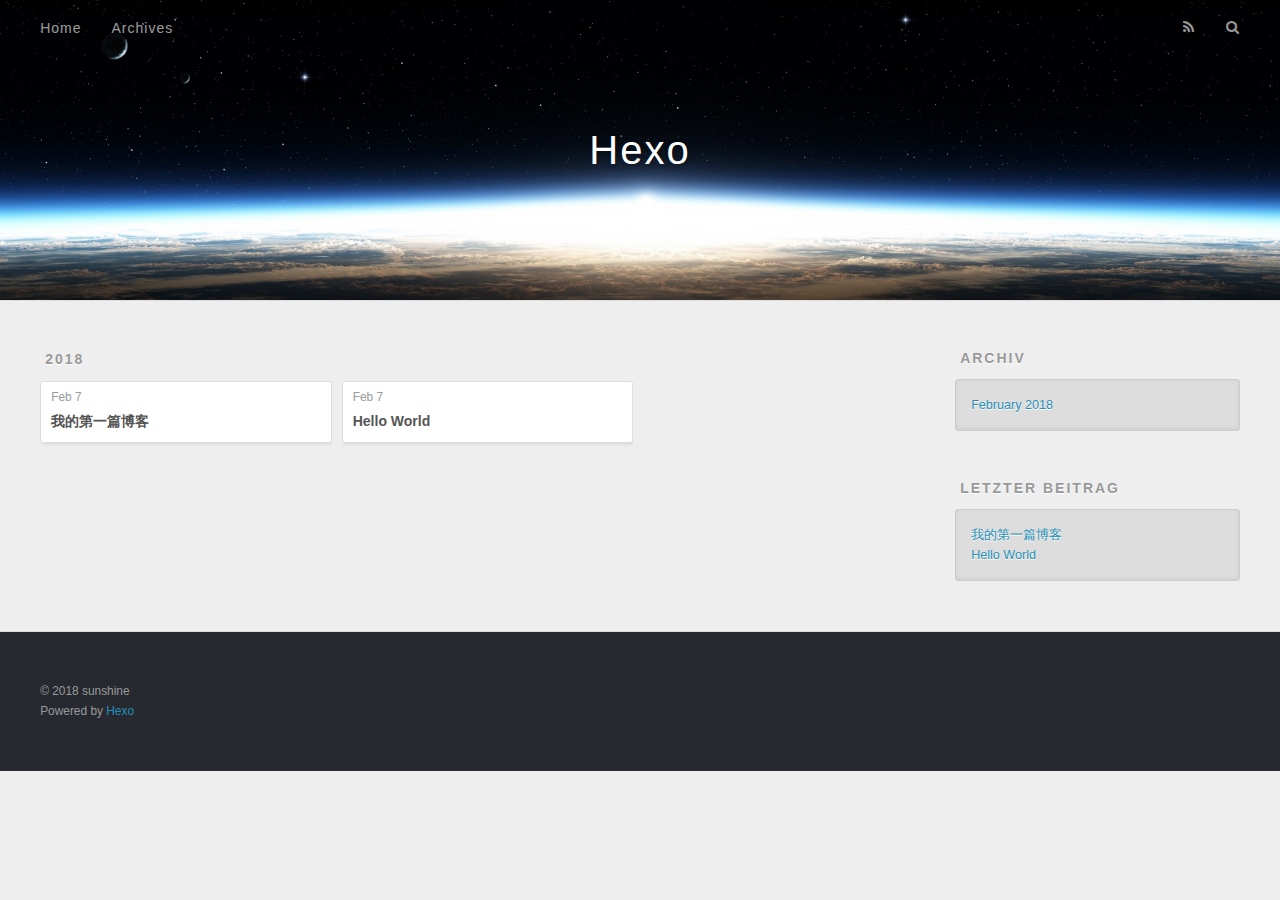
==== archives/index.html @ eb93cf0e "Site updated: 2018-02-07 14:32:53" ====
<!DOCTYPE html>
<html>
<head>
  <meta charset="utf-8">
  

  
  <title>Archiv | Hexo</title>
  <meta name="viewport" content="width=device-width, initial-scale=1, maximum-scale=1">
  <meta property="og:type" content="website">
<meta property="og:title" content="Hexo">
<meta property="og:url" content="http://yoursite.com/archives/index.html">
<meta property="og:site_name" content="Hexo">
<meta name="twitter:card" content="summary">
<meta name="twitter:title" content="Hexo">
  
    <link rel="alternate" href="/atom.xml" title="Hexo" type="application/atom+xml">
  
  
    <link rel="icon" href="/favicon.png">
  
  
    <link href="//fonts.googleapis.com/css?family=Source+Code+Pro" rel="stylesheet" type="text/css">
  
  <link rel="stylesheet" href="/css/style.css">
</head>

<body>
  <div id="container">
    <div id="wrap">
      <header id="header">
  <div id="banner"></div>
  <div id="header-outer" class="outer">
    <div id="header-title" class="inner">
      <h1 id="logo-wrap">
        <a href="/" id="logo">Hexo</a>
      </h1>
      
    </div>
    <div id="header-inner" class="inner">
      <nav id="main-nav">
        <a id="main-nav-toggle" class="nav-icon"></a>
        
          <a class="main-nav-link" href="/">Home</a>
        
          <a class="main-nav-link" href="/archives">Archives</a>
        
      </nav>
      <nav id="sub-nav">
        
          <a id="nav-rss-link" class="nav-icon" href="/atom.xml" title="RSS Feed"></a>
        
        <a id="nav-search-btn" class="nav-icon" title="Suche"></a>
      </nav>
      <div id="search-form-wrap">
        <form action="//google.com/search" method="get" accept-charset="UTF-8" class="search-form"><input type="search" name="q" class="search-form-input" placeholder="Search"><button type="submit" class="search-form-submit">&#xF002;</button><input type="hidden" name="sitesearch" value="http://yoursite.com"></form>
      </div>
    </div>
  </div>
</header>
      <div class="outer">
        <section id="main">
  
  
    
    
      
      
      <section class="archives-wrap">
        <div class="archive-year-wrap">
          <a href="/archives/2018" class="archive-year">2018</a>
        </div>
        <div class="archives">
    
    <article class="archive-article archive-type-post">
  <div class="archive-article-inner">
    <header class="archive-article-header">
      <a href="/2018/02/07/我的第一篇博客/" class="archive-article-date">
  <time datetime="2018-02-07T06:17:11.000Z" itemprop="datePublished">Feb 7</time>
</a>
      
  
    <h1 itemprop="name">
      <a class="archive-article-title" href="/2018/02/07/我的第一篇博客/">我的第一篇博客</a>
    </h1>
  

    </header>
  </div>
</article>
  
    
    
    <article class="archive-article archive-type-post">
  <div class="archive-article-inner">
    <header class="archive-article-header">
      <a href="/2018/02/07/hello-world/" class="archive-article-date">
  <time datetime="2018-02-07T06:11:46.000Z" itemprop="datePublished">Feb 7</time>
</a>
      
  
    <h1 itemprop="name">
      <a class="archive-article-title" href="/2018/02/07/hello-world/">Hello World</a>
    </h1>
  

    </header>
  </div>
</article>
  
  
    </div></section>
  


</section>
        
          <aside id="sidebar">
  
    

  
    

  
    
  
    
  <div class="widget-wrap">
    <h3 class="widget-title">Archiv</h3>
    <div class="widget">
      <ul class="archive-list"><li class="archive-list-item"><a class="archive-list-link" href="/archives/2018/02/">February 2018</a></li></ul>
    </div>
  </div>


  
    
  <div class="widget-wrap">
    <h3 class="widget-title">letzter Beitrag</h3>
    <div class="widget">
      <ul>
        
          <li>
            <a href="/2018/02/07/我的第一篇博客/">我的第一篇博客</a>
          </li>
        
          <li>
            <a href="/2018/02/07/hello-world/">Hello World</a>
          </li>
        
      </ul>
    </div>
  </div>

  
</aside>
        
      </div>
      <footer id="footer">
  
  <div class="outer">
    <div id="footer-info" class="inner">
      &copy; 2018 sunshine<br>
      Powered by <a href="http://hexo.io/" target="_blank">Hexo</a>
    </div>
  </div>
</footer>
    </div>
    <nav id="mobile-nav">
  
    <a href="/" class="mobile-nav-link">Home</a>
  
    <a href="/archives" class="mobile-nav-link">Archives</a>
  
</nav>
    

<script src="//ajax.googleapis.com/ajax/libs/jquery/2.0.3/jquery.min.js"></script>


  <link rel="stylesheet" href="/fancybox/jquery.fancybox.css">
  <script src="/fancybox/jquery.fancybox.pack.js"></script>


<script src="/js/script.js"></script>



  </div>
</body>
</html>
---- css/style.css ----
body {
  width: 100%;
}
body:before,
body:after {
  content: "";
  display: table;
}
body:after {
  clear: both;
}
html,
body,
div,
span,
applet,
object,
iframe,
h1,
h2,
h3,
h4,
h5,
h6,
p,
blockquote,
pre,
a,
abbr,
acronym,
address,
big,
cite,
code,
del,
dfn,
em,
img,
ins,
kbd,
q,
s,
samp,
small,
strike,
strong,
sub,
sup,
tt,
var,
dl,
dt,
dd,
ol,
ul,
li,
fieldset,
form,
label,
legend,
table,
caption,
tbody,
tfoot,
thead,
tr,
th,
td {
  margin: 0;
  padding: 0;
  border: 0;
  outline: 0;
  font-weight: inherit;
  font-style: inherit;
  font-family: inherit;
  font-size: 100%;
  vertical-align: baseline;
}
body {
  line-height: 1;
  color: #000;
  background: #fff;
}
ol,
ul {
  list-style: none;
}
table {
  border-collapse: separate;
  border-spacing: 0;
  vertical-align: middle;
}
caption,
th,
td {
  text-align: left;
  font-weight: normal;
  vertical-align: middle;
}
a img {
  border: none;
}
input,
button {
  margin: 0;
  padding: 0;
}
input::-moz-focus-inner,
button::-moz-focus-inner {
  border: 0;
  padding: 0;
}
@font-face {
  font-family: FontAwesome;
  font-style: normal;
  font-weight: normal;
  src: url("fonts/fontawesome-webfont.eot?v=#4.0.3");
  src: url("fonts/fontawesome-webfont.eot?#iefix&v=#4.0.3") format("embedded-opentype"), url("fonts/fontawesome-webfont.woff?v=#4.0.3") format("woff"), url("fonts/fontawesome-webfont.ttf?v=#4.0.3") format("truetype"), url("fonts/fontawesome-webfont.svg#fontawesomeregular?v=#4.0.3") format("svg");
}
html,
body,
#container {
  height: 100%;
}
body {
  background: #eee;
  font: 14px -apple-system, BlinkMacSystemFont, "Segoe UI", "Roboto", "Oxygen", "Ubuntu", "Cantarell", "Fira Sans", "Droid Sans", "Helvetica Neue", sans-serif;
  -webkit-text-size-adjust: 100%;
}
.outer {
  max-width: 1220px;
  margin: 0 auto;
  padding: 0 20px;
}
.outer:before,
.outer:after {
  content: "";
  display: table;
}
.outer:after {
  clear: both;
}
.inner {
  display: inline;
  float: left;
  width: 98.33333333333333%;
  margin: 0 0.833333333333333%;
}
.left,
.alignleft {
  float: left;
}
.right,
.alignright {
  float: right;
}
.clear {
  clear: both;
}
#container {
  position: relative;
}
.mobile-nav-on {
  overflow: hidden;
}
#wrap {
  height: 100%;
  width: 100%;
  position: absolute;
  top: 0;
  left: 0;
  -webkit-transition: 0.2s ease-out;
  -moz-transition: 0.2s ease-out;
  -ms-transition: 0.2s ease-out;
  transition: 0.2s ease-out;
  z-index: 1;
  background: #eee;
}
.mobile-nav-on #wrap {
  left: 280px;
}
@media screen and (min-width: 768px) {
  #main {
    display: inline;
    float: left;
    width: 73.33333333333333%;
    margin: 0 0.833333333333333%;
  }
}
.article-date,
.article-category-link,
.archive-year,
.widget-title {
  text-decoration: none;
  text-transform: uppercase;
  letter-spacing: 2px;
  color: #999;
  margin-bottom: 1em;
  margin-left: 5px;
  line-height: 1em;
  text-shadow: 0 1px #fff;
  font-weight: bold;
}
.article-inner,
.archive-article-inner {
  background: #fff;
  -webkit-box-shadow: 1px 2px 3px #ddd;
  box-shadow: 1px 2px 3px #ddd;
  border: 1px solid #ddd;
  border-radius: 3px;
}
.article-entry h1,
.widget h1 {
  font-size: 2em;
}
.article-entry h2,
.widget h2 {
  font-size: 1.5em;
}
.article-entry h3,
.widget h3 {
  font-size: 1.3em;
}
.article-entry h4,
.widget h4 {
  font-size: 1.2em;
}
.article-entry h5,
.widget h5 {
  font-size: 1em;
}
.article-entry h6,
.widget h6 {
  font-size: 1em;
  color: #999;
}
.article-entry hr,
.widget hr {
  border: 1px dashed #ddd;
}
.article-entry strong,
.widget strong {
  font-weight: bold;
}
.article-entry em,
.widget em,
.article-entry cite,
.widget cite {
  font-style: italic;
}
.article-entry sup,
.widget sup,
.article-entry sub,
.widget sub {
  font-size: 0.75em;
  line-height: 0;
  position: relative;
  vertical-align: baseline;
}
.article-entry sup,
.widget sup {
  top: -0.5em;
}
.article-entry sub,
.widget sub {
  bottom: -0.2em;
}
.article-entry small,
.widget small {
  font-size: 0.85em;
}
.article-entry acronym,
.widget acronym,
.article-entry abbr,
.widget abbr {
  border-bottom: 1px dotted;
}
.article-entry ul,
.widget ul,
.article-entry ol,
.widget ol,
.article-entry dl,
.widget dl {
  margin: 0 20px;
  line-height: 1.6em;
}
.article-entry ul ul,
.widget ul ul,
.article-entry ol ul,
.widget ol ul,
.article-entry ul ol,
.widget ul ol,
.article-entry ol ol,
.widget ol ol {
  margin-top: 0;
  margin-bottom: 0;
}
.article-entry ul,
.widget ul {
  list-style: disc;
}
.article-entry ol,
.widget ol {
  list-style: decimal;
}
.article-entry dt,
.widget dt {
  font-weight: bold;
}
#header {
  height: 300px;
  position: relative;
  border-bottom: 1px solid #ddd;
}
#header:before,
#header:after {
  content: "";
  position: absolute;
  left: 0;
  right: 0;
  height: 40px;
}
#header:before {
  top: 0;
  background: -webkit-linear-gradient(rgba(0,0,0,0.2), transparent);
  background: -moz-linear-gradient(rgba(0,0,0,0.2), transparent);
  background: -ms-linear-gradient(rgba(0,0,0,0.2), transparent);
  background: linear-gradient(rgba(0,0,0,0.2), transparent);
}
#header:after {
  bottom: 0;
  background: -webkit-linear-gradient(transparent, rgba(0,0,0,0.2));
  background: -moz-linear-gradient(transparent, rgba(0,0,0,0.2));
  background: -ms-linear-gradient(transparent, rgba(0,0,0,0.2));
  background: linear-gradient(transparent, rgba(0,0,0,0.2));
}
#header-outer {
  height: 100%;
  position: relative;
}
#header-inner {
  position: relative;
  overflow: hidden;
}
#banner {
  position: absolute;
  top: 0;
  left: 0;
  width: 100%;
  height: 100%;
  background: url("images/banner.jpg") center #000;
  -webkit-background-size: cover;
  -moz-background-size: cover;
  background-size: cover;
  z-index: -1;
}
#header-title {
  text-align: center;
  height: 40px;
  position: absolute;
  top: 50%;
  left: 0;
  margin-top: -20px;
}
#logo,
#subtitle {
  text-decoration: none;
  color: #fff;
  font-weight: 300;
  text-shadow: 0 1px 4px rgba(0,0,0,0.3);
}
#logo {
  font-size: 40px;
  line-height: 40px;
  letter-spacing: 2px;
}
#subtitle {
  font-size: 16px;
  line-height: 16px;
  letter-spacing: 1px;
}
#subtitle-wrap {
  margin-top: 16px;
}
#main-nav {
  float: left;
  margin-left: -15px;
}
.nav-icon,
.main-nav-link {
  float: left;
  color: #fff;
  opacity: 0.6;
  text-decoration: none;
  text-shadow: 0 1px rgba(0,0,0,0.2);
  -webkit-transition: opacity 0.2s;
  -moz-transition: opacity 0.2s;
  -ms-transition: opacity 0.2s;
  transition: opacity 0.2s;
  display: block;
  padding: 20px 15px;
}
.nav-icon:hover,
.main-nav-link:hover {
  opacity: 1;
}
.nav-icon {
  font-family: FontAwesome;
  text-align: center;
  font-size: 14px;
  width: 14px;
  height: 14px;
  padding: 20px 15px;
  position: relative;
  cursor: pointer;
}
.main-nav-link {
  font-weight: 300;
  letter-spacing: 1px;
}
@media screen and (max-width: 479px) {
  .main-nav-link {
    display: none;
  }
}
#main-nav-toggle {
  display: none;
}
#main-nav-toggle:before {
  content: "\f0c9";
}
@media screen and (max-width: 479px) {
  #main-nav-toggle {
    display: block;
  }
}
#sub-nav {
  float: right;
  margin-right: -15px;
}
#nav-rss-link:before {
  content: "\f09e";
}
#nav-search-btn:before {
  content: "\f002";
}
#search-form-wrap {
  position: absolute;
  top: 15px;
  width: 150px;
  height: 30px;
  right: -150px;
  opacity: 0;
  -webkit-transition: 0.2s ease-out;
  -moz-transition: 0.2s ease-out;
  -ms-transition: 0.2s ease-out;
  transition: 0.2s ease-out;
}
#search-form-wrap.on {
  opacity: 1;
  right: 0;
}
@media screen and (max-width: 479px) {
  #search-form-wrap {
    width: 100%;
    right: -100%;
  }
}
.search-form {
  position: absolute;
  top: 0;
  left: 0;
  right: 0;
  background: #fff;
  padding: 5px 15px;
  border-radius: 15px;
  -webkit-box-shadow: 0 0 10px rgba(0,0,0,0.3);
  box-shadow: 0 0 10px rgba(0,0,0,0.3);
}
.search-form-input {
  border: none;
  background: none;
  color: #555;
  width: 100%;
  font: 13px -apple-system, BlinkMacSystemFont, "Segoe UI", "Roboto", "Oxygen", "Ubuntu", "Cantarell", "Fira Sans", "Droid Sans", "Helvetica Neue", sans-serif;
  outline: none;
}
.search-form-input::-webkit-search-results-decoration,
.search-form-input::-webkit-search-cancel-button {
  -webkit-appearance: none;
}
.search-form-submit {
  position: absolute;
  top: 50%;
  right: 10px;
  margin-top: -7px;
  font: 13px FontAwesome;
  border: none;
  background: none;
  color: #bbb;
  cursor: pointer;
}
.search-form-submit:hover,
.search-form-submit:focus {
  color: #777;
}
.article {
  margin: 50px 0;
}
.article-inner {
  overflow: hidden;
}
.article-meta:before,
.article-meta:after {
  content: "";
  display: table;
}
.article-meta:after {
  clear: both;
}
.article-date {
  float: left;
}
.article-category {
  float: left;
  line-height: 1em;
  color: #ccc;
  text-shadow: 0 1px #fff;
  margin-left: 8px;
}
.article-category:before {
  content: "\2022";
}
.article-category-link {
  margin: 0 12px 1em;
}
.article-header {
  padding: 20px 20px 0;
}
.article-title {
  text-decoration: none;
  font-size: 2em;
  font-weight: bold;
  color: #555;
  line-height: 1.1em;
  -webkit-transition: color 0.2s;
  -moz-transition: color 0.2s;
  -ms-transition: color 0.2s;
  transition: color 0.2s;
}
a.article-title:hover {
  color: #258fb8;
}
.article-entry {
  color: #555;
  padding: 0 20px;
}
.article-entry:before,
.article-entry:after {
  content: "";
  display: table;
}
.article-entry:after {
  clear: both;
}
.article-entry p,
.article-entry table {
  line-height: 1.6em;
  margin: 1.6em 0;
}
.article-entry h1,
.article-entry h2,
.article-entry h3,
.article-entry h4,
.article-entry h5,
.article-entry h6 {
  font-weight: bold;
}
.article-entry h1,
.article-entry h2,
.article-entry h3,
.article-entry h4,
.article-entry h5,
.article-entry h6 {
  line-height: 1.1em;
  margin: 1.1em 0;
}
.article-entry a {
  color: #258fb8;
  text-decoration: none;
}
.article-entry a:hover {
  text-decoration: underline;
}
.article-entry ul,
.article-entry ol,
.article-entry dl {
  margin-top: 1.6em;
  margin-bottom: 1.6em;
}
.article-entry img,
.article-entry video {
  max-width: 100%;
  height: auto;
  display: block;
  margin: auto;
}
.article-entry iframe {
  border: none;
}
.article-entry table {
  width: 100%;
  border-collapse: collapse;
  border-spacing: 0;
}
.article-entry th {
  font-weight: bold;
  border-bottom: 3px solid #ddd;
  padding-bottom: 0.5em;
}
.article-entry td {
  border-bottom: 1px solid #ddd;
  padding: 10px 0;
}
.article-entry blockquote {
  font-family: Georgia, "Times New Roman", serif;
  font-size: 1.4em;
  margin: 1.6em 20px;
  text-align: center;
}
.article-entry blockquote footer {
  font-size: 14px;
  margin: 1.6em 0;
  font-family: -apple-system, BlinkMacSystemFont, "Segoe UI", "Roboto", "Oxygen", "Ubuntu", "Cantarell", "Fira Sans", "Droid Sans", "Helvetica Neue", sans-serif;
}
.article-entry blockquote footer cite:before {
  content: "—";
  padding: 0 0.5em;
}
.article-entry .pullquote {
  text-align: left;
  width: 45%;
  margin: 0;
}
.article-entry .pullquote.left {
  margin-left: 0.5em;
  margin-right: 1em;
}
.article-entry .pullquote.right {
  margin-right: 0.5em;
  margin-left: 1em;
}
.article-entry .caption {
  color: #999;
  display: block;
  font-size: 0.9em;
  margin-top: 0.5em;
  position: relative;
  text-align: center;
}
.article-entry .video-container {
  position: relative;
  padding-top: 56.25%;
  height: 0;
  overflow: hidden;
}
.article-entry .video-container iframe,
.article-entry .video-container object,
.article-entry .video-container embed {
  position: absolute;
  top: 0;
  left: 0;
  width: 100%;
  height: 100%;
  margin-top: 0;
}
.article-more-link a {
  display: inline-block;
  line-height: 1em;
  padding: 6px 15px;
  border-radius: 15px;
  background: #eee;
  color: #999;
  text-shadow: 0 1px #fff;
  text-decoration: none;
}
.article-more-link a:hover {
  background: #258fb8;
  color: #fff;
  text-decoration: none;
  text-shadow: 0 1px #1e7293;
}
.article-footer {
  font-size: 0.85em;
  line-height: 1.6em;
  border-top: 1px solid #ddd;
  padding-top: 1.6em;
  margin: 0 20px 20px;
}
.article-footer:before,
.article-footer:after {
  content: "";
  display: table;
}
.article-footer:after {
  clear: both;
}
.article-footer a {
  color: #999;
  text-decoration: none;
}
.article-footer a:hover {
  color: #555;
}
.article-tag-list-item {
  float: left;
  margin-right: 10px;
}
.article-tag-list-link:before {
  content: "#";
}
.article-comment-link {
  float: right;
}
.article-comment-link:before {
  content: "\f075";
  font-family: FontAwesome;
  padding-right: 8px;
}
.article-share-link {
  cursor: pointer;
  float: right;
  margin-left: 20px;
}
.article-share-link:before {
  content: "\f064";
  font-family: FontAwesome;
  padding-right: 6px;
}
#article-nav {
  position: relative;
}
#article-nav:before,
#article-nav:after {
  content: "";
  display: table;
}
#article-nav:after {
  clear: both;
}
@media screen and (min-width: 768px) {
  #article-nav {
    margin: 50px 0;
  }
  #article-nav:before {
    width: 8px;
    height: 8px;
    position: absolute;
    top: 50%;
    left: 50%;
    margin-top: -4px;
    margin-left: -4px;
    content: "";
    border-radius: 50%;
    background: #ddd;
    -webkit-box-shadow: 0 1px 2px #fff;
    box-shadow: 0 1px 2px #fff;
  }
}
.article-nav-link-wrap {
  text-decoration: none;
  text-shadow: 0 1px #fff;
  color: #999;
  -webkit-box-sizing: border-box;
  -moz-box-sizing: border-box;
  box-sizing: border-box;
  margin-top: 50px;
  text-align: center;
  display: block;
}
.article-nav-link-wrap:hover {
  color: #555;
}
@media screen and (min-width: 768px) {
  .article-nav-link-wrap {
    width: 50%;
    margin-top: 0;
  }
}
@media screen and (min-width: 768px) {
  #article-nav-newer {
    float: left;
    text-align: right;
    padding-right: 20px;
  }
}
@media screen and (min-width: 768px) {
  #article-nav-older {
    float: right;
    text-align: left;
    padding-left: 20px;
  }
}
.article-nav-caption {
  text-transform: uppercase;
  letter-spacing: 2px;
  color: #ddd;
  line-height: 1em;
  font-weight: bold;
}
#article-nav-newer .article-nav-caption {
  margin-right: -2px;
}
.article-nav-title {
  font-size: 0.85em;
  line-height: 1.6em;
  margin-top: 0.5em;
}
.article-share-box {
  position: absolute;
  display: none;
  background: #fff;
  -webkit-box-shadow: 1px 2px 10px rgba(0,0,0,0.2);
  box-shadow: 1px 2px 10px rgba(0,0,0,0.2);
  border-radius: 3px;
  margin-left: -145px;
  overflow: hidden;
  z-index: 1;
}
.article-share-box.on {
  display: block;
}
.article-share-input {
  width: 100%;
  background: none;
  -webkit-box-sizing: border-box;
  -moz-box-sizing: border-box;
  box-sizing: border-box;
  font: 14px -apple-system, BlinkMacSystemFont, "Segoe UI", "Roboto", "Oxygen", "Ubuntu", "Cantarell", "Fira Sans", "Droid Sans", "Helvetica Neue", sans-serif;
  padding: 0 15px;
  color: #555;
  outline: none;
  border: 1px solid #ddd;
  border-radius: 3px 3px 0 0;
  height: 36px;
  line-height: 36px;
}
.article-share-links {
  background: #eee;
}
.article-share-links:before,
.article-share-links:after {
  content: "";
  display: table;
}
.article-share-links:after {
  clear: both;
}
.article-share-twitter,
.article-share-facebook,
.article-share-pinterest,
.article-share-google {
  width: 50px;
  height: 36px;
  display: block;
  float: left;
  position: relative;
  color: #999;
  text-shadow: 0 1px #fff;
}
.article-share-twitter:before,
.article-share-facebook:before,
.article-share-pinterest:before,
.article-share-google:before {
  font-size: 20px;
  font-family: FontAwesome;
  width: 20px;
  height: 20px;
  position: absolute;
  top: 50%;
  left: 50%;
  margin-top: -10px;
  margin-left: -10px;
  text-align: center;
}
.article-share-twitter:hover,
.article-share-facebook:hover,
.article-share-pinterest:hover,
.article-share-google:hover {
  color: #fff;
}
.article-share-twitter:before {
  content: "\f099";
}
.article-share-twitter:hover {
  background: #00aced;
  text-shadow: 0 1px #008abe;
}
.article-share-facebook:before {
  content: "\f09a";
}
.article-share-facebook:hover {
  background: #3b5998;
  text-shadow: 0 1px #2f477a;
}
.article-share-pinterest:before {
  content: "\f0d2";
}
.article-share-pinterest:hover {
  background: #cb2027;
  text-shadow: 0 1px #a21a1f;
}
.article-share-google:before {
  content: "\f0d5";
}
.article-share-google:hover {
  background: #dd4b39;
  text-shadow: 0 1px #be3221;
}
.article-gallery {
  background: #000;
  position: relative;
}
.article-gallery-photos {
  position: relative;
  overflow: hidden;
}
.article-gallery-img {
  display: none;
  max-width: 100%;
}
.article-gallery-img:first-child {
  display: block;
}
.article-gallery-img.loaded {
  position: absolute;
  display: block;
}
.article-gallery-img img {
  display: block;
  max-width: 100%;
  margin: 0 auto;
}
#comments {
  background: #fff;
  -webkit-box-shadow: 1px 2px 3px #ddd;
  box-shadow: 1px 2px 3px #ddd;
  padding: 20px;
  border: 1px solid #ddd;
  border-radius: 3px;
  margin: 50px 0;
}
#comments a {
  color: #258fb8;
}
.archives-wrap {
  margin: 50px 0;
}
.archives:before,
.archives:after {
  content: "";
  display: table;
}
.archives:after {
  clear: both;
}
.archive-year-wrap {
  margin-bottom: 1em;
}
.archives {
  -webkit-column-gap: 10px;
  -moz-column-gap: 10px;
  column-gap: 10px;
}
@media screen and (min-width: 480px) and (max-width: 767px) {
  .archives {
    -webkit-column-count: 2;
    -moz-column-count: 2;
    column-count: 2;
  }
}
@media screen and (min-width: 768px) {
  .archives {
    -webkit-column-count: 3;
    -moz-column-count: 3;
    column-count: 3;
  }
}
.archive-article {
  -webkit-column-break-inside: avoid;
  page-break-inside: avoid;
  overflow: hidden;
  break-inside: avoid-column;
}
.archive-article-inner {
  padding: 10px;
  margin-bottom: 15px;
}
.archive-article-title {
  text-decoration: none;
  font-weight: bold;
  color: #555;
  -webkit-transition: color 0.2s;
  -moz-transition: color 0.2s;
  -ms-transition: color 0.2s;
  transition: color 0.2s;
  line-height: 1.6em;
}
.archive-article-title:hover {
  color: #258fb8;
}
.archive-article-footer {
  margin-top: 1em;
}
.archive-article-date {
  color: #999;
  text-decoration: none;
  font-size: 0.85em;
  line-height: 1em;
  margin-bottom: 0.5em;
  display: block;
}
#page-nav {
  margin: 50px auto;
  background: #fff;
  -webkit-box-shadow: 1px 2px 3px #ddd;
  box-shadow: 1px 2px 3px #ddd;
  border: 1px solid #ddd;
  border-radius: 3px;
  text-align: center;
  color: #999;
  overflow: hidden;
}
#page-nav:before,
#page-nav:after {
  content: "";
  display: table;
}
#page-nav:after {
  clear: both;
}
#page-nav a,
#page-nav span {
  padding: 10px 20px;
  line-height: 1;
  height: 2ex;
}
#page-nav a {
  color: #999;
  text-decoration: none;
}
#page-nav a:hover {
  background: #999;
  color: #fff;
}
#page-nav .prev {
  float: left;
}
#page-nav .next {
  float: right;
}
#page-nav .page-number {
  display: inline-block;
}
@media screen and (max-width: 479px) {
  #page-nav .page-number {
    display: none;
  }
}
#page-nav .current {
  color: #555;
  font-weight: bold;
}
#page-nav .space {
  color: #ddd;
}
#footer {
  background: #262a30;
  padding: 50px 0;
  border-top: 1px solid #ddd;
  color: #999;
}
#footer a {
  color: #258fb8;
  text-decoration: none;
}
#footer a:hover {
  text-decoration: underline;
}
#footer-info {
  line-height: 1.6em;
  font-size: 0.85em;
}
.article-entry pre,
.article-entry .highlight {
  background: #2d2d2d;
  margin: 0 -20px;
  padding: 15px 20px;
  border-style: solid;
  border-color: #ddd;
  border-width: 1px 0;
  overflow: auto;
  color: #ccc;
  line-height: 22.400000000000002px;
}
.article-entry .highlight .gutter pre,
.article-entry .gist .gist-file .gist-data .line-numbers {
  color: #666;
  font-size: 0.85em;
}
.article-entry pre,
.article-entry code {
  font-family: "Source Code Pro", Consolas, Monaco, Menlo, Consolas, monospace;
}
.article-entry code {
  background: #eee;
  text-shadow: 0 1px #fff;
  padding: 0 0.3em;
}
.article-entry pre code {
  background: none;
  text-shadow: none;
  padding: 0;
}
.article-entry .highlight pre {
  border: none;
  margin: 0;
  padding: 0;
}
.article-entry .highlight table {
  margin: 0;
  width: auto;
}
.article-entry .highlight td {
  border: none;
  padding: 0;
}
.article-entry .highlight figcaption {
  font-size: 0.85em;
  color: #999;
  line-height: 1em;
  margin-bottom: 1em;
}
.article-entry .highlight figcaption:before,
.article-entry .highlight figcaption:after {
  content: "";
  display: table;
}
.article-entry .highlight figcaption:after {
  clear: both;
}
.article-entry .highlight figcaption a {
  float: right;
}
.article-entry .highlight .gutter pre {
  text-align: right;
  padding-right: 20px;
}
.article-entry .highlight .line {
  height: 22.400000000000002px;
}
.article-entry .highlight .line.marked {
  background: #515151;
}
.article-entry .gist {
  margin: 0 -20px;
  border-style: solid;
  border-color: #ddd;
  border-width: 1px 0;
  background: #2d2d2d;
  padding: 15px 20px 15px 0;
}
.article-entry .gist .gist-file {
  border: none;
  font-family: "Source Code Pro", Consolas, Monaco, Menlo, Consolas, monospace;
  margin: 0;
}
.article-entry .gist .gist-file .gist-data {
  background: none;
  border: none;
}
.article-entry .gist .gist-file .gist-data .line-numbers {
  background: none;
  border: none;
  padding: 0 20px 0 0;
}
.article-entry .gist .gist-file .gist-data .line-data {
  padding: 0 !important;
}
.article-entry .gist .gist-file .highlight {
  margin: 0;
  padding: 0;
  border: none;
}
.article-entry .gist .gist-file .gist-meta {
  background: #2d2d2d;
  color: #999;
  font: 0.85em -apple-system, BlinkMacSystemFont, "Segoe UI", "Roboto", "Oxygen", "Ubuntu", "Cantarell", "Fira Sans", "Droid Sans", "Helvetica Neue", sans-serif;
  text-shadow: 0 0;
  padding: 0;
  margin-top: 1em;
  margin-left: 20px;
}
.article-entry .gist .gist-file .gist-meta a {
  color: #258fb8;
  font-weight: normal;
}
.article-entry .gist .gist-file .gist-meta a:hover {
  text-decoration: underline;
}
pre .comment,
pre .title {
  color: #999;
}
pre .variable,
pre .attribute,
pre .tag,
pre .regexp,
pre .ruby .constant,
pre .xml .tag .title,
pre .xml .pi,
pre .xml .doctype,
pre .html .doctype,
pre .css .id,
pre .css .class,
pre .css .pseudo {
  color: #f2777a;
}
pre .number,
pre .preprocessor,
pre .built_in,
pre .literal,
pre .params,
pre .constant {
  color: #f99157;
}
pre .class,
pre .ruby .class .title,
pre .css .rules .attribute {
  color: #9c9;
}
pre .string,
pre .value,
pre .inheritance,
pre .header,
pre .ruby .symbol,
pre .xml .cdata {
  color: #9c9;
}
pre .css .hexcolor {
  color: #6cc;
}
pre .function,
pre .python .decorator,
pre .python .title,
pre .ruby .function .title,
pre .ruby .title .keyword,
pre .perl .sub,
pre .javascript .title,
pre .coffeescript .title {
  color: #69c;
}
pre .keyword,
pre .javascript .function {
  color: #c9c;
}
@media screen and (max-width: 479px) {
  #mobile-nav {
    position: absolute;
    top: 0;
    left: 0;
    width: 280px;
    height: 100%;
    background: #191919;
    border-right: 1px solid #fff;
  }
}
@media screen and (max-width: 479px) {
  .mobile-nav-link {
    display: block;
    color: #999;
    text-decoration: none;
    padding: 15px 20px;
    font-weight: bold;
  }
  .mobile-nav-link:hover {
    color: #fff;
  }
}
@media screen and (min-width: 768px) {
  #sidebar {
    display: inline;
    float: left;
    width: 23.333333333333332%;
    margin: 0 0.833333333333333%;
  }
}
.widget-wrap {
  margin: 50px 0;
}
.widget {
  color: #777;
  text-shadow: 0 1px #fff;
  background: #ddd;
  -webkit-box-shadow: 0 -1px 4px #ccc inset;
  box-shadow: 0 -1px 4px #ccc inset;
  border: 1px solid #ccc;
  padding: 15px;
  border-radius: 3px;
}
.widget a {
  color: #258fb8;
  text-decoration: none;
}
.widget a:hover {
  text-decoration: underline;
}
.widget ul ul,
.widget ol ul,
.widget dl ul,
.widget ul ol,
.widget ol ol,
.widget dl ol,
.widget ul dl,
.widget ol dl,
.widget dl dl {
  margin-left: 15px;
  list-style: disc;
}
.widget {
  line-height: 1.6em;
  word-wrap: break-word;
  font-size: 0.9em;
}
.widget ul,
.widget ol {
  list-style: none;
  margin: 0;
}
.widget ul ul,
.widget ol ul,
.widget ul ol,
.widget ol ol {
  margin: 0 20px;
}
.widget ul ul,
.widget ol ul {
  list-style: disc;
}
.widget ul ol,
.widget ol ol {
  list-style: decimal;
}
.category-list-count,
.tag-list-count,
.archive-list-count {
  padding-left: 5px;
  color: #999;
  font-size: 0.85em;
}
.category-list-count:before,
.tag-list-count:before,
.archive-list-count:before {
  content: "(";
}
.category-list-count:after,
.tag-list-count:after,
.archive-list-count:after {
  content: ")";
}
.tagcloud a {
  margin-right: 5px;
  display: inline-block;
}
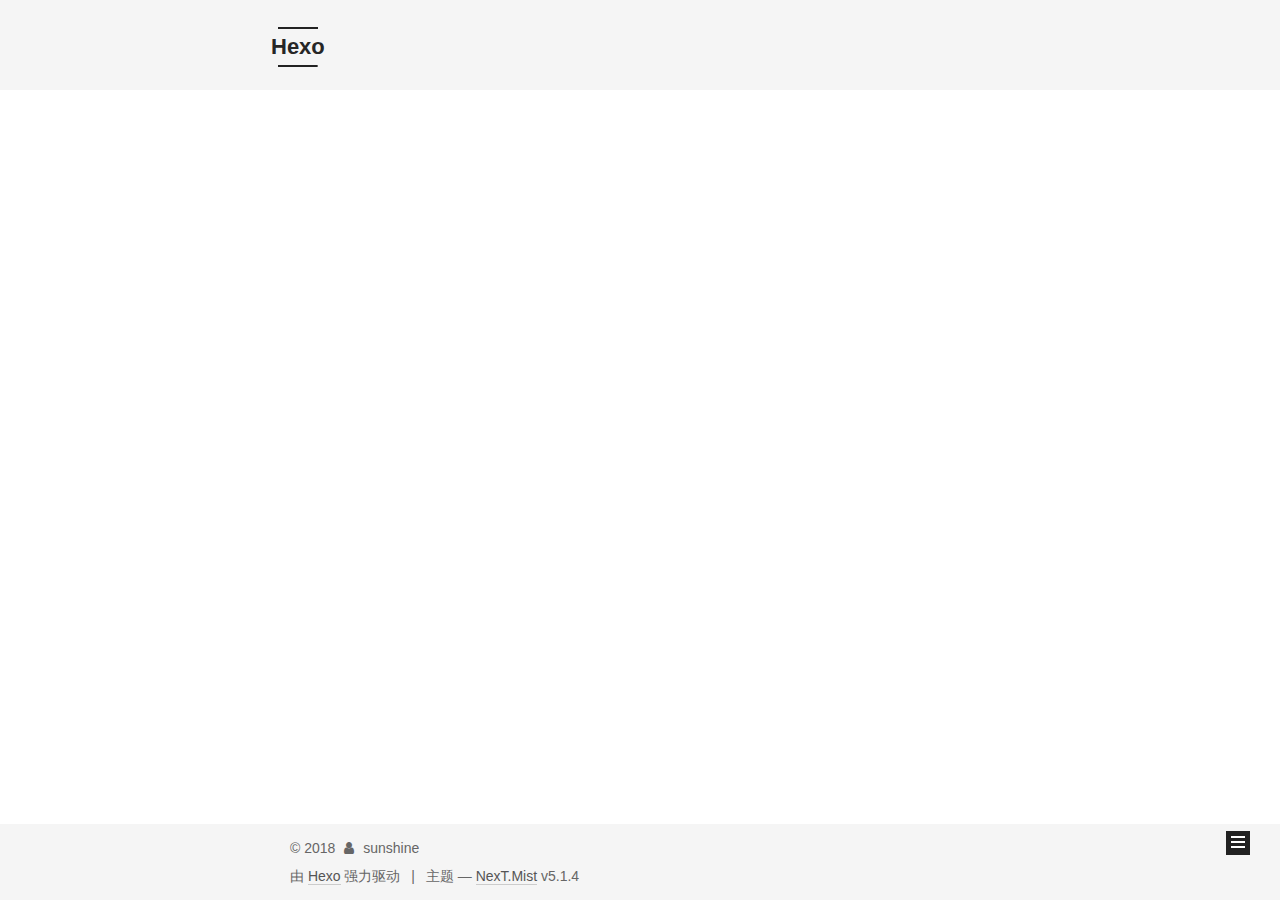
==== commit 03001b62: "Site updated: 2018-02-07 14:53:40" ====
--- a/archives/index.html
+++ b/archives/index.html
@@ -1,192 +1,551 @@
 <!DOCTYPE html>
-<html>
+
+
+
+  
+
+
+<html class="theme-next mist use-motion" lang="zh-Hans">
 <head>
-  <meta charset="utf-8">
-  
-
-  
-  <title>Archiv | Hexo</title>
-  <meta name="viewport" content="width=device-width, initial-scale=1, maximum-scale=1">
-  <meta property="og:type" content="website">
+  <meta charset="UTF-8"/>
+<meta http-equiv="X-UA-Compatible" content="IE=edge" />
+<meta name="viewport" content="width=device-width, initial-scale=1, maximum-scale=1"/>
+<meta name="theme-color" content="#222">
+
+
+
+
+
+
+
+
+
+<meta http-equiv="Cache-Control" content="no-transform" />
+<meta http-equiv="Cache-Control" content="no-siteapp" />
+
+
+
+
+
+
+
+
+
+
+
+
+
+
+
+
+  
+  
+  <link href="/lib/fancybox/source/jquery.fancybox.css?v=2.1.5" rel="stylesheet" type="text/css" />
+
+
+
+
+
+
+
+<link href="/lib/font-awesome/css/font-awesome.min.css?v=4.6.2" rel="stylesheet" type="text/css" />
+
+<link href="/css/main.css?v=5.1.4" rel="stylesheet" type="text/css" />
+
+
+  <link rel="apple-touch-icon" sizes="180x180" href="/images/apple-touch-icon-next.png?v=5.1.4">
+
+
+  <link rel="icon" type="image/png" sizes="32x32" href="/images/favicon-32x32-next.png?v=5.1.4">
+
+
+  <link rel="icon" type="image/png" sizes="16x16" href="/images/favicon-16x16-next.png?v=5.1.4">
+
+
+  <link rel="mask-icon" href="/images/logo.svg?v=5.1.4" color="#222">
+
+
+
+
+
+  <meta name="keywords" content="Hexo, NexT" />
+
+
+
+
+
+
+
+
+
+
+<meta property="og:type" content="website">
 <meta property="og:title" content="Hexo">
 <meta property="og:url" content="http://yoursite.com/archives/index.html">
 <meta property="og:site_name" content="Hexo">
+<meta property="og:locale" content="zh-Hans">
 <meta name="twitter:card" content="summary">
 <meta name="twitter:title" content="Hexo">
-  
-    <link rel="alternate" href="/atom.xml" title="Hexo" type="application/atom+xml">
-  
-  
-    <link rel="icon" href="/favicon.png">
-  
-  
-    <link href="//fonts.googleapis.com/css?family=Source+Code+Pro" rel="stylesheet" type="text/css">
-  
-  <link rel="stylesheet" href="/css/style.css">
+
+
+
+<script type="text/javascript" id="hexo.configurations">
+  var NexT = window.NexT || {};
+  var CONFIG = {
+    root: '/',
+    scheme: 'Mist',
+    version: '5.1.4',
+    sidebar: {"position":"left","display":"post","offset":12,"b2t":false,"scrollpercent":false,"onmobile":false},
+    fancybox: true,
+    tabs: true,
+    motion: {"enable":true,"async":false,"transition":{"post_block":"fadeIn","post_header":"slideDownIn","post_body":"slideDownIn","coll_header":"slideLeftIn","sidebar":"slideUpIn"}},
+    duoshuo: {
+      userId: '0',
+      author: '博主'
+    },
+    algolia: {
+      applicationID: '',
+      apiKey: '',
+      indexName: '',
+      hits: {"per_page":10},
+      labels: {"input_placeholder":"Search for Posts","hits_empty":"We didn't find any results for the search: ${query}","hits_stats":"${hits} results found in ${time} ms"}
+    }
+  };
+</script>
+
+
+
+  <link rel="canonical" href="http://yoursite.com/archives/"/>
+
+
+
+
+
+  <title>归档 | Hexo</title>
+  
+
+
+
+
+
+
+
+
 </head>
 
-<body>
-  <div id="container">
-    <div id="wrap">
-      <header id="header">
-  <div id="banner"></div>
-  <div id="header-outer" class="outer">
-    <div id="header-title" class="inner">
-      <h1 id="logo-wrap">
-        <a href="/" id="logo">Hexo</a>
-      </h1>
-      
+<body itemscope itemtype="http://schema.org/WebPage" lang="zh-Hans">
+
+  
+  
+    
+  
+
+  <div class="container sidebar-position-left page-archive">
+    <div class="headband"></div>
+
+    <header id="header" class="header" itemscope itemtype="http://schema.org/WPHeader">
+      <div class="header-inner"><div class="site-brand-wrapper">
+  <div class="site-meta ">
+    
+
+    <div class="custom-logo-site-title">
+      <a href="/"  class="brand" rel="start">
+        <span class="logo-line-before"><i></i></span>
+        <span class="site-title">Hexo</span>
+        <span class="logo-line-after"><i></i></span>
+      </a>
     </div>
-    <div id="header-inner" class="inner">
-      <nav id="main-nav">
-        <a id="main-nav-toggle" class="nav-icon"></a>
-        
-          <a class="main-nav-link" href="/">Home</a>
-        
-          <a class="main-nav-link" href="/archives">Archives</a>
-        
-      </nav>
-      <nav id="sub-nav">
-        
-          <a id="nav-rss-link" class="nav-icon" href="/atom.xml" title="RSS Feed"></a>
-        
-        <a id="nav-search-btn" class="nav-icon" title="Suche"></a>
-      </nav>
-      <div id="search-form-wrap">
-        <form action="//google.com/search" method="get" accept-charset="UTF-8" class="search-form"><input type="search" name="q" class="search-form-input" placeholder="Search"><button type="submit" class="search-form-submit">&#xF002;</button><input type="hidden" name="sitesearch" value="http://yoursite.com"></form>
+      
+        <p class="site-subtitle"></p>
+      
+  </div>
+
+  <div class="site-nav-toggle">
+    <button>
+      <span class="btn-bar"></span>
+      <span class="btn-bar"></span>
+      <span class="btn-bar"></span>
+    </button>
+  </div>
+</div>
+
+<nav class="site-nav">
+  
+
+  
+    <ul id="menu" class="menu">
+      
+        
+        <li class="menu-item menu-item-home">
+          <a href="/" rel="section">
+            
+              <i class="menu-item-icon fa fa-fw fa-home"></i> <br />
+            
+            首页
+          </a>
+        </li>
+      
+        
+        <li class="menu-item menu-item-archives">
+          <a href="/archives/" rel="section">
+            
+              <i class="menu-item-icon fa fa-fw fa-archive"></i> <br />
+            
+            归档
+          </a>
+        </li>
+      
+
+      
+    </ul>
+  
+
+  
+</nav>
+
+
+
+ </div>
+    </header>
+
+    <main id="main" class="main">
+      <div class="main-inner">
+        <div class="content-wrap">
+          <div id="content" class="content">
+            
+
+  
+  
+  
+  <div class="post-block archive">
+    <div id="posts" class="posts-collapse">
+      <span class="archive-move-on"></span>
+
+      <span class="archive-page-counter">
+        
+        
+        
+          
+        
+        嗯..! 目前共计 1 篇日志。 继续努力。
+      </span>
+
+      
+
+        
+        
+        
+
+        
+          
+          <div class="collection-title">
+            <h1 class="archive-year" id="archive-year-2018">2018</h1>
+          </div>
+        
+        
+
+        
+
+  <article class="post post-type-normal" itemscope itemtype="http://schema.org/Article">
+    <header class="post-header">
+
+      <h2 class="post-title">
+        
+            <a class="post-title-link" href="/2018/02/07/hello-world/" itemprop="url">
+              
+                <span itemprop="name">Hello World</span>
+              
+            </a>
+        
+      </h2>
+
+      <div class="post-meta">
+        <time class="post-time" itemprop="dateCreated"
+              datetime="2018-02-07T14:11:46+08:00"
+              content="2018-02-07" >
+          02-07
+        </time>
       </div>
+
+    </header>
+  </article>
+
+
+
+      
+
     </div>
   </div>
-</header>
-      <div class="outer">
-        <section id="main">
-  
-  
-    
-    
-      
-      
-      <section class="archives-wrap">
-        <div class="archive-year-wrap">
-          <a href="/archives/2018" class="archive-year">2018</a>
+  
+  
+  
+
+  
+
+
+
+          </div>
+          
+
+
+          
+
         </div>
-        <div class="archives">
-    
-    <article class="archive-article archive-type-post">
-  <div class="archive-article-inner">
-    <header class="archive-article-header">
-      <a href="/2018/02/07/我的第一篇博客/" class="archive-article-date">
-  <time datetime="2018-02-07T06:17:11.000Z" itemprop="datePublished">Feb 7</time>
-</a>
-      
-  
-    <h1 itemprop="name">
-      <a class="archive-article-title" href="/2018/02/07/我的第一篇博客/">我的第一篇博客</a>
-    </h1>
-  
-
-    </header>
-  </div>
-</article>
-  
-    
-    
-    <article class="archive-article archive-type-post">
-  <div class="archive-article-inner">
-    <header class="archive-article-header">
-      <a href="/2018/02/07/hello-world/" class="archive-article-date">
-  <time datetime="2018-02-07T06:11:46.000Z" itemprop="datePublished">Feb 7</time>
-</a>
-      
-  
-    <h1 itemprop="name">
-      <a class="archive-article-title" href="/2018/02/07/hello-world/">Hello World</a>
-    </h1>
-  
-
-    </header>
-  </div>
-</article>
-  
-  
-    </div></section>
-  
-
-
-</section>
-        
-          <aside id="sidebar">
-  
-    
-
-  
-    
-
-  
-    
-  
-    
-  <div class="widget-wrap">
-    <h3 class="widget-title">Archiv</h3>
-    <div class="widget">
-      <ul class="archive-list"><li class="archive-list-item"><a class="archive-list-link" href="/archives/2018/02/">February 2018</a></li></ul>
+        
+          
+  
+  <div class="sidebar-toggle">
+    <div class="sidebar-toggle-line-wrap">
+      <span class="sidebar-toggle-line sidebar-toggle-line-first"></span>
+      <span class="sidebar-toggle-line sidebar-toggle-line-middle"></span>
+      <span class="sidebar-toggle-line sidebar-toggle-line-last"></span>
     </div>
   </div>
 
-
-  
+  <aside id="sidebar" class="sidebar">
     
-  <div class="widget-wrap">
-    <h3 class="widget-title">letzter Beitrag</h3>
-    <div class="widget">
-      <ul>
-        
-          <li>
-            <a href="/2018/02/07/我的第一篇博客/">我的第一篇博客</a>
-          </li>
-        
-          <li>
-            <a href="/2018/02/07/hello-world/">Hello World</a>
-          </li>
-        
-      </ul>
+    <div class="sidebar-inner">
+
+      
+
+      
+
+      <section class="site-overview-wrap sidebar-panel sidebar-panel-active">
+        <div class="site-overview">
+          <div class="site-author motion-element" itemprop="author" itemscope itemtype="http://schema.org/Person">
+            
+              <p class="site-author-name" itemprop="name">sunshine</p>
+              <p class="site-description motion-element" itemprop="description"></p>
+          </div>
+
+          <nav class="site-state motion-element">
+
+            
+              <div class="site-state-item site-state-posts">
+              
+                <a href="/archives/">
+              
+                  <span class="site-state-item-count">1</span>
+                  <span class="site-state-item-name">日志</span>
+                </a>
+              </div>
+            
+
+            
+
+            
+
+          </nav>
+
+          
+
+          
+
+          
+          
+
+          
+          
+
+          
+
+        </div>
+      </section>
+
+      
+
+      
+
     </div>
+  </aside>
+
+
+        
+      </div>
+    </main>
+
+    <footer id="footer" class="footer">
+      <div class="footer-inner">
+        <div class="copyright">&copy; <span itemprop="copyrightYear">2018</span>
+  <span class="with-love">
+    <i class="fa fa-user"></i>
+  </span>
+  <span class="author" itemprop="copyrightHolder">sunshine</span>
+
+  
+</div>
+
+
+  <div class="powered-by">由 <a class="theme-link" target="_blank" href="https://hexo.io">Hexo</a> 强力驱动</div>
+
+
+
+  <span class="post-meta-divider">|</span>
+
+
+
+  <div class="theme-info">主题 &mdash; <a class="theme-link" target="_blank" href="https://github.com/iissnan/hexo-theme-next">NexT.Mist</a> v5.1.4</div>
+
+
+
+
+        
+
+
+
+
+
+
+
+        
+      </div>
+    </footer>
+
+    
+      <div class="back-to-top">
+        <i class="fa fa-arrow-up"></i>
+        
+      </div>
+    
+
+    
+
   </div>
 
   
-</aside>
-        
-      </div>
-      <footer id="footer">
-  
-  <div class="outer">
-    <div id="footer-info" class="inner">
-      &copy; 2018 sunshine<br>
-      Powered by <a href="http://hexo.io/" target="_blank">Hexo</a>
-    </div>
-  </div>
-</footer>
-    </div>
-    <nav id="mobile-nav">
-  
-    <a href="/" class="mobile-nav-link">Home</a>
-  
-    <a href="/archives" class="mobile-nav-link">Archives</a>
-  
-</nav>
-    
-
-<script src="//ajax.googleapis.com/ajax/libs/jquery/2.0.3/jquery.min.js"></script>
-
-
-  <link rel="stylesheet" href="/fancybox/jquery.fancybox.css">
-  <script src="/fancybox/jquery.fancybox.pack.js"></script>
-
-
-<script src="/js/script.js"></script>
-
-
-
-  </div>
+
+<script type="text/javascript">
+  if (Object.prototype.toString.call(window.Promise) !== '[object Function]') {
+    window.Promise = null;
+  }
+</script>
+
+
+
+
+
+
+
+
+
+  
+
+
+
+
+
+
+
+
+
+
+
+
+  
+  
+    <script type="text/javascript" src="/lib/jquery/index.js?v=2.1.3"></script>
+  
+
+  
+  
+    <script type="text/javascript" src="/lib/fastclick/lib/fastclick.min.js?v=1.0.6"></script>
+  
+
+  
+  
+    <script type="text/javascript" src="/lib/jquery_lazyload/jquery.lazyload.js?v=1.9.7"></script>
+  
+
+  
+  
+    <script type="text/javascript" src="/lib/velocity/velocity.min.js?v=1.2.1"></script>
+  
+
+  
+  
+    <script type="text/javascript" src="/lib/velocity/velocity.ui.min.js?v=1.2.1"></script>
+  
+
+  
+  
+    <script type="text/javascript" src="/lib/fancybox/source/jquery.fancybox.pack.js?v=2.1.5"></script>
+  
+
+
+  
+
+
+  <script type="text/javascript" src="/js/src/utils.js?v=5.1.4"></script>
+
+  <script type="text/javascript" src="/js/src/motion.js?v=5.1.4"></script>
+
+
+
+  
+  
+
+  
+
+  
+
+
+  <script type="text/javascript" src="/js/src/bootstrap.js?v=5.1.4"></script>
+
+
+
+  
+
+
+  
+
+
+
+
+	
+
+
+
+
+
+  
+
+
+
+
+
+  
+
+
+
+
+
+
+
+
+
+
+
+
+  
+
+
+
+
+
+  
+
+  
+
+  
+
+  
+  
+
+  
+
+  
+
+  
+
 </body>
-</html>+</html>
--- a/css/main.css
+++ b/css/main.css
@@ -0,0 +1,2906 @@
+/* normalize.css v3.0.2 | MIT License | git.io/normalize */
+html {
+  font-family: sans-serif; /* 1 */
+  -ms-text-size-adjust: 100%; /* 2 */
+  -webkit-text-size-adjust: 100%; /* 2 */
+}
+body {
+  margin: 0;
+}
+article,
+aside,
+details,
+figcaption,
+figure,
+footer,
+header,
+hgroup,
+main,
+menu,
+nav,
+section,
+summary {
+  display: block;
+}
+audio,
+canvas,
+progress,
+video {
+  display: inline-block; /* 1 */
+  vertical-align: baseline; /* 2 */
+}
+audio:not([controls]) {
+  display: none;
+  height: 0;
+}
+[hidden],
+template {
+  display: none;
+}
+a {
+  background-color: transparent;
+}
+a:active,
+a:hover {
+  outline: 0;
+}
+abbr[title] {
+  border-bottom: 1px dotted;
+}
+b,
+strong {
+  font-weight: bold;
+}
+dfn {
+  font-style: italic;
+}
+h1 {
+  font-size: 2em;
+  margin: 0.67em 0;
+}
+mark {
+  background: #ff0;
+  color: #000;
+}
+small {
+  font-size: 80%;
+}
+sub,
+sup {
+  font-size: 75%;
+  line-height: 0;
+  position: relative;
+  vertical-align: baseline;
+}
+sup {
+  top: -0.5em;
+}
+sub {
+  bottom: -0.25em;
+}
+img {
+  border: 0;
+}
+svg:not(:root) {
+  overflow: hidden;
+}
+figure {
+  margin: 1em 40px;
+}
+hr {
+  -moz-box-sizing: content-box;
+  box-sizing: content-box;
+  height: 0;
+}
+pre {
+  overflow: auto;
+}
+code,
+kbd,
+pre,
+samp {
+  font-family: monospace, monospace;
+  font-size: 1em;
+}
+button,
+input,
+optgroup,
+select,
+textarea {
+  color: inherit; /* 1 */
+  font: inherit; /* 2 */
+  margin: 0; /* 3 */
+}
+button {
+  overflow: visible;
+}
+button,
+select {
+  text-transform: none;
+}
+button,
+html input[type="button"],
+input[type="reset"],
+input[type="submit"] {
+  -webkit-appearance: button; /* 2 */
+  cursor: pointer; /* 3 */
+}
+button[disabled],
+html input[disabled] {
+  cursor: default;
+}
+button::-moz-focus-inner,
+input::-moz-focus-inner {
+  border: 0;
+  padding: 0;
+}
+input {
+  line-height: normal;
+}
+input[type="checkbox"],
+input[type="radio"] {
+  box-sizing: border-box; /* 1 */
+  padding: 0; /* 2 */
+}
+input[type="number"]::-webkit-inner-spin-button,
+input[type="number"]::-webkit-outer-spin-button {
+  height: auto;
+}
+input[type="search"] {
+  -webkit-appearance: textfield; /* 1 */
+  -moz-box-sizing: content-box;
+  -webkit-box-sizing: content-box; /* 2 */
+  box-sizing: content-box;
+}
+input[type="search"]::-webkit-search-cancel-button,
+input[type="search"]::-webkit-search-decoration {
+  -webkit-appearance: none;
+}
+fieldset {
+  border: 1px solid #c0c0c0;
+  margin: 0 2px;
+  padding: 0.35em 0.625em 0.75em;
+}
+legend {
+  border: 0; /* 1 */
+  padding: 0; /* 2 */
+}
+textarea {
+  overflow: auto;
+}
+optgroup {
+  font-weight: bold;
+}
+table {
+  border-collapse: collapse;
+  border-spacing: 0;
+}
+td,
+th {
+  padding: 0;
+}
+::selection {
+  background: #262a30;
+  color: #fff;
+}
+body {
+  position: relative;
+  font-family: 'Lato', "PingFang SC", "Microsoft YaHei", sans-serif;
+  font-size: 14px;
+  line-height: 2;
+  color: #555;
+  background: #fff;
+}
+@media (max-width: 767px) {
+  body {
+    padding-right: 0 !important;
+  }
+}
+@media (min-width: 768px) and (max-width: 991px) {
+  body {
+    padding-right: 0 !important;
+  }
+}
+@media (min-width: 1600px) {
+  body {
+    font-size: 16px;
+  }
+}
+h1,
+h2,
+h3,
+h4,
+h5,
+h6 {
+  margin: 0;
+  padding: 0;
+  font-weight: bold;
+  line-height: 1.5;
+  font-family: 'Lato', "PingFang SC", "Microsoft YaHei", sans-serif;
+}
+h2,
+h3,
+h4,
+h5,
+h6 {
+  margin: 20px 0 15px;
+}
+h1 {
+  font-size: 24px;
+}
+@media (max-width: 767px) {
+  h1 {
+    font-size: 20px;
+  }
+}
+h2 {
+  font-size: 22px;
+}
+@media (max-width: 767px) {
+  h2 {
+    font-size: 18px;
+  }
+}
+h3 {
+  font-size: 20px;
+}
+@media (max-width: 767px) {
+  h3 {
+    font-size: 16px;
+  }
+}
+h4 {
+  font-size: 18px;
+}
+@media (max-width: 767px) {
+  h4 {
+    font-size: 14px;
+  }
+}
+h5 {
+  font-size: 16px;
+}
+@media (max-width: 767px) {
+  h5 {
+    font-size: 12px;
+  }
+}
+h6 {
+  font-size: 14px;
+}
+@media (max-width: 767px) {
+  h6 {
+    font-size: 10px;
+  }
+}
+p {
+  margin: 0 0 20px 0;
+}
+a {
+  color: #555;
+  text-decoration: none;
+  outline: none;
+  border-bottom: 1px solid #999;
+  word-wrap: break-word;
+}
+a:hover {
+  color: #222;
+  border-bottom-color: #222;
+}
+blockquote {
+  margin: 0;
+  padding: 0;
+}
+img {
+  display: block;
+  margin: auto;
+  max-width: 100%;
+  height: auto;
+}
+hr {
+  margin: 40px 0;
+  height: 3px;
+  border: none;
+  background-color: #ddd;
+  background-image: repeating-linear-gradient(-45deg, #fff, #fff 4px, transparent 4px, transparent 8px);
+}
+blockquote {
+  padding: 0 15px;
+  color: #666;
+  border-left: 4px solid #ddd;
+}
+blockquote cite::before {
+  content: "-";
+  padding: 0 5px;
+}
+dt {
+  font-weight: 700;
+}
+dd {
+  margin: 0;
+  padding: 0;
+}
+kbd {
+  border: 1px solid #ccc;
+  border-radius: 0.2em;
+  box-shadow: 0.1em 0.1em 0.2em rgba(0,0,0,0.1);
+  background-color: #f9f9f9;
+  font-family: inherit;
+  background-image: -webkit-linear-gradient(top, #eee, #fff, #eee);
+  padding: 0.1em 0.3em;
+  white-space: nowrap;
+}
+.text-left {
+  text-align: left;
+}
+.text-center {
+  text-align: center;
+}
+.text-right {
+  text-align: right;
+}
+.text-justify {
+  text-align: justify;
+}
+.text-nowrap {
+  white-space: nowrap;
+}
+.text-lowercase {
+  text-transform: lowercase;
+}
+.text-uppercase {
+  text-transform: uppercase;
+}
+.text-capitalize {
+  text-transform: capitalize;
+}
+.center-block {
+  display: block;
+  margin-left: auto;
+  margin-right: auto;
+}
+.clearfix:before,
+.clearfix:after {
+  content: " ";
+  display: table;
+}
+.clearfix:after {
+  clear: both;
+}
+.pullquote {
+  width: 45%;
+}
+.pullquote.left {
+  float: left;
+  margin-left: 5px;
+  margin-right: 10px;
+}
+.pullquote.right {
+  float: right;
+  margin-left: 10px;
+  margin-right: 5px;
+}
+.affix.affix.affix {
+  position: fixed;
+}
+.translation {
+  margin-top: -20px;
+  font-size: 14px;
+  color: #999;
+}
+.scrollbar-measure {
+  width: 100px;
+  height: 100px;
+  overflow: scroll;
+  position: absolute;
+  top: -9999px;
+}
+.use-motion .motion-element {
+  opacity: 0;
+}
+table {
+  margin: 20px 0;
+  width: 100%;
+  border-collapse: collapse;
+  border-spacing: 0;
+  border: 1px solid #ddd;
+  font-size: 14px;
+  table-layout: fixed;
+  word-wrap: break-all;
+}
+table>tbody>tr:nth-of-type(odd) {
+  background-color: #f9f9f9;
+}
+table>tbody>tr:hover {
+  background-color: #f5f5f5;
+}
+caption,
+th,
+td {
+  padding: 8px;
+  text-align: left;
+  vertical-align: middle;
+  font-weight: normal;
+}
+th,
+td {
+  border-bottom: 3px solid #ddd;
+  border-right: 1px solid #eee;
+}
+th {
+  padding-bottom: 10px;
+  font-weight: 700;
+}
+td {
+  border-bottom-width: 1px;
+}
+html,
+body {
+  height: 100%;
+}
+.container {
+  position: relative;
+  min-height: 100%;
+}
+.header-inner {
+  margin: 0 auto;
+  padding: 100px 0 70px;
+  width: 700px;
+}
+@media (min-width: 1600px) {
+  .container .header-inner {
+    width: 900px;
+  }
+}
+.main {
+  padding-bottom: 150px;
+}
+.main-inner {
+  margin: 0 auto;
+  width: 700px;
+}
+@media (min-width: 1600px) {
+  .container .main-inner {
+    width: 900px;
+  }
+}
+.footer {
+  position: absolute;
+  left: 0;
+  bottom: 0;
+  width: 100%;
+  min-height: 50px;
+}
+.footer-inner {
+  box-sizing: border-box;
+  margin: 20px auto;
+  width: 700px;
+}
+@media (min-width: 1600px) {
+  .container .footer-inner {
+    width: 900px;
+  }
+}
+pre,
+.highlight {
+  overflow: auto;
+  margin: 20px 0;
+  padding: 0;
+  font-size: 13px;
+  color: #4d4d4c;
+  background: #f7f7f7;
+  line-height: 1.6;
+}
+pre,
+code {
+  font-family: consolas, Menlo, "PingFang SC", "Microsoft YaHei", monospace;
+}
+code {
+  padding: 2px 4px;
+  word-wrap: break-word;
+  color: #555;
+  background: #eee;
+  border-radius: 3px;
+  font-size: 13px;
+}
+pre {
+  padding: 10px;
+}
+pre code {
+  padding: 0;
+  color: #4d4d4c;
+  background: none;
+  text-shadow: none;
+}
+.highlight {
+  border-radius: 1px;
+}
+.highlight pre {
+  border: none;
+  margin: 0;
+  padding: 10px 0;
+}
+.highlight table {
+  margin: 0;
+  width: auto;
+  border: none;
+}
+.highlight td {
+  border: none;
+  padding: 0;
+}
+.highlight figcaption {
+  font-size: 1em;
+  color: #4d4d4c;
+  line-height: 1em;
+  margin-bottom: 1em;
+}
+.highlight figcaption:before,
+.highlight figcaption:after {
+  content: " ";
+  display: table;
+}
+.highlight figcaption:after {
+  clear: both;
+}
+.highlight figcaption a {
+  float: right;
+  color: #4d4d4c;
+}
+.highlight figcaption a:hover {
+  border-bottom-color: #4d4d4c;
+}
+.highlight .gutter pre {
+  padding-left: 10px;
+  padding-right: 10px;
+  color: #869194;
+  text-align: right;
+  background-color: #eff2f3;
+}
+.highlight .code pre {
+  width: 100%;
+  padding-left: 10px;
+  padding-right: 10px;
+  background-color: #f7f7f7;
+}
+.highlight .line {
+  height: 20px;
+}
+.gutter {
+  -webkit-user-select: none;
+  -moz-user-select: none;
+  -ms-user-select: none;
+  user-select: none;
+}
+.gist table {
+  width: auto;
+}
+.gist table td {
+  border: none;
+}
+pre .deletion {
+  background: #fdd;
+}
+pre .addition {
+  background: #dfd;
+}
+pre .meta {
+  color: #8959a8;
+}
+pre .comment {
+  color: #8e908c;
+}
+pre .variable,
+pre .attribute,
+pre .tag,
+pre .regexp,
+pre .ruby .constant,
+pre .xml .tag .title,
+pre .xml .pi,
+pre .xml .doctype,
+pre .html .doctype,
+pre .css .id,
+pre .css .class,
+pre .css .pseudo {
+  color: #c82829;
+}
+pre .number,
+pre .preprocessor,
+pre .built_in,
+pre .literal,
+pre .params,
+pre .constant,
+pre .command {
+  color: #f5871f;
+}
+pre .ruby .class .title,
+pre .css .rules .attribute,
+pre .string,
+pre .value,
+pre .inheritance,
+pre .header,
+pre .ruby .symbol,
+pre .xml .cdata,
+pre .special,
+pre .number,
+pre .formula {
+  color: #718c00;
+}
+pre .title,
+pre .css .hexcolor {
+  color: #3e999f;
+}
+pre .function,
+pre .python .decorator,
+pre .python .title,
+pre .ruby .function .title,
+pre .ruby .title .keyword,
+pre .perl .sub,
+pre .javascript .title,
+pre .coffeescript .title {
+  color: #4271ae;
+}
+pre .keyword,
+pre .javascript .function {
+  color: #8959a8;
+}
+.full-image.full-image.full-image.full-image {
+  border: none;
+  max-width: 100%;
+  width: auto;
+  margin: 20px auto 25px;
+}
+@media (min-width: 992px) {
+  .full-image.full-image.full-image.full-image {
+    max-width: none;
+    width: 110%;
+    margin: 25px -5%;
+  }
+}
+.blockquote-center,
+.page-home .post-type-quote blockquote,
+.page-post-detail .post-type-quote blockquote {
+  position: relative;
+  margin: 40px 0;
+  padding: 0;
+  border-left: none;
+  text-align: center;
+}
+.blockquote-center::before,
+.page-home .post-type-quote blockquote::before,
+.page-post-detail .post-type-quote blockquote::before,
+.blockquote-center::after,
+.page-home .post-type-quote blockquote::after,
+.page-post-detail .post-type-quote blockquote::after {
+  position: absolute;
+  content: ' ';
+  display: block;
+  width: 100%;
+  height: 24px;
+  opacity: 0.2;
+  background-repeat: no-repeat;
+  background-position: 0 -6px;
+  background-size: 22px 22px;
+}
+.blockquote-center::before,
+.page-home .post-type-quote blockquote::before,
+.page-post-detail .post-type-quote blockquote::before {
+  top: -20px;
+  background-image: url("../images/quote-l.svg");
+  border-top: 1px solid #ccc;
+}
+.blockquote-center::after,
+.page-home .post-type-quote blockquote::after,
+.page-post-detail .post-type-quote blockquote::after {
+  bottom: -20px;
+  background-image: url("../images/quote-r.svg");
+  border-bottom: 1px solid #ccc;
+  background-position: 100% 8px;
+}
+.blockquote-center p,
+.page-home .post-type-quote blockquote p,
+.page-post-detail .post-type-quote blockquote p,
+.blockquote-center div,
+.page-home .post-type-quote blockquote div,
+.page-post-detail .post-type-quote blockquote div {
+  text-align: center;
+}
+.post .post-body .group-picture img {
+  box-sizing: border-box;
+  padding: 0 3px;
+  border: none;
+}
+.post .group-picture-row {
+  overflow: hidden;
+  margin-top: 6px;
+}
+.post .group-picture-row:first-child {
+  margin-top: 0;
+}
+.post .group-picture-column {
+  float: left;
+}
+.page-post-detail .post-body .group-picture-column {
+  float: none;
+  margin-top: 10px;
+  width: auto !important;
+}
+.page-post-detail .post-body .group-picture-column img {
+  margin: 0 auto;
+}
+.page-archive .group-picture-container {
+  overflow: hidden;
+}
+.page-archive .group-picture-row {
+  float: left;
+}
+.page-archive .group-picture-row:first-child {
+  margin-top: 6px;
+}
+.page-archive .group-picture-column {
+  max-width: 150px;
+  max-height: 150px;
+}
+.post-body .note {
+  position: relative;
+  padding: 15px;
+  margin-bottom: 20px;
+  border: 1px solid #eee;
+  border-left-width: 5px;
+  border-radius: 3px;
+}
+.post-body .note h2,
+.post-body .note h3,
+.post-body .note h4,
+.post-body .note h5,
+.post-body .note h6 {
+  margin-top: 0;
+  margin-bottom: 0;
+  border-bottom: initial;
+  padding-top: 0 !important;
+}
+.post-body .note p:first-child,
+.post-body .note ul:first-child,
+.post-body .note ol:first-child,
+.post-body .note table:first-child,
+.post-body .note pre:first-child,
+.post-body .note blockquote:first-child {
+  margin-top: 0;
+}
+.post-body .note p:last-child,
+.post-body .note ul:last-child,
+.post-body .note ol:last-child,
+.post-body .note table:last-child,
+.post-body .note pre:last-child,
+.post-body .note blockquote:last-child {
+  margin-bottom: 0;
+}
+.post-body .note.default {
+  border-left-color: #777;
+}
+.post-body .note.default h2,
+.post-body .note.default h3,
+.post-body .note.default h4,
+.post-body .note.default h5,
+.post-body .note.default h6 {
+  color: #777;
+}
+.post-body .note.primary {
+  border-left-color: #6f42c1;
+}
+.post-body .note.primary h2,
+.post-body .note.primary h3,
+.post-body .note.primary h4,
+.post-body .note.primary h5,
+.post-body .note.primary h6 {
+  color: #6f42c1;
+}
+.post-body .note.info {
+  border-left-color: #428bca;
+}
+.post-body .note.info h2,
+.post-body .note.info h3,
+.post-body .note.info h4,
+.post-body .note.info h5,
+.post-body .note.info h6 {
+  color: #428bca;
+}
+.post-body .note.success {
+  border-left-color: #5cb85c;
+}
+.post-body .note.success h2,
+.post-body .note.success h3,
+.post-body .note.success h4,
+.post-body .note.success h5,
+.post-body .note.success h6 {
+  color: #5cb85c;
+}
+.post-body .note.warning {
+  border-left-color: #f0ad4e;
+}
+.post-body .note.warning h2,
+.post-body .note.warning h3,
+.post-body .note.warning h4,
+.post-body .note.warning h5,
+.post-body .note.warning h6 {
+  color: #f0ad4e;
+}
+.post-body .note.danger {
+  border-left-color: #d9534f;
+}
+.post-body .note.danger h2,
+.post-body .note.danger h3,
+.post-body .note.danger h4,
+.post-body .note.danger h5,
+.post-body .note.danger h6 {
+  color: #d9534f;
+}
+.post-body .label {
+  display: inline;
+  padding: 0 2px;
+  white-space: nowrap;
+}
+.post-body .label.default {
+  background-color: #f0f0f0;
+}
+.post-body .label.primary {
+  background-color: #efe6f7;
+}
+.post-body .label.info {
+  background-color: #e5f2f8;
+}
+.post-body .label.success {
+  background-color: #e7f4e9;
+}
+.post-body .label.warning {
+  background-color: #fcf6e1;
+}
+.post-body .label.danger {
+  background-color: #fae8eb;
+}
+.post-body .tabs {
+  position: relative;
+  display: block;
+  margin-bottom: 20px;
+  padding-top: 10px;
+}
+.post-body .tabs ul.nav-tabs {
+  margin: 0;
+  padding: 0;
+  display: flex;
+  margin-bottom: -1px;
+}
+@media (max-width: 413px) {
+  .post-body .tabs ul.nav-tabs {
+    display: block;
+    margin-bottom: 5px;
+  }
+}
+.post-body .tabs ul.nav-tabs li.tab {
+  list-style-type: none !important;
+  margin: 0 0.25em 0 0;
+  border-top: 3px solid transparent;
+  border-left: 1px solid transparent;
+  border-right: 1px solid transparent;
+}
+@media (max-width: 413px) {
+  .post-body .tabs ul.nav-tabs li.tab {
+    margin: initial;
+    border-top: 1px solid transparent;
+    border-left: 3px solid transparent;
+    border-right: 1px solid transparent;
+    border-bottom: 1px solid transparent;
+  }
+}
+.post-body .tabs ul.nav-tabs li.tab a {
+  outline: 0;
+  border-bottom: initial;
+  display: block;
+  line-height: 1.8em;
+  padding: 0.25em 0.75em;
+  transition-duration: 0.2s;
+  transition-timing-function: ease-out;
+  transition-delay: 0s;
+}
+.post-body .tabs ul.nav-tabs li.tab a i {
+  width: 1.285714285714286em;
+}
+.post-body .tabs ul.nav-tabs li.tab.active {
+  border-top: 3px solid #fc6423;
+  border-left: 1px solid #ddd;
+  border-right: 1px solid #ddd;
+  background-color: #fff;
+}
+@media (max-width: 413px) {
+  .post-body .tabs ul.nav-tabs li.tab.active {
+    border-top: 1px solid #ddd;
+    border-left: 3px solid #fc6423;
+    border-right: 1px solid #ddd;
+    border-bottom: 1px solid #ddd;
+  }
+}
+.post-body .tabs ul.nav-tabs li.tab.active a {
+  cursor: default;
+  color: #555;
+}
+.post-body .tabs .tab-content {
+  background-color: #fff;
+}
+.post-body .tabs .tab-content .tab-pane {
+  border: 1px solid #ddd;
+  padding: 20px 20px 0 20px;
+}
+.post-body .tabs .tab-content .tab-pane:not(.active) {
+  display: none !important;
+}
+.post-body .tabs .tab-content .tab-pane.active {
+  display: block !important;
+}
+.btn {
+  display: inline-block;
+  padding: 0 20px;
+  font-size: 14px;
+  color: #555;
+  background: transparent;
+  border: 2px solid #222;
+  text-decoration: none;
+  border-radius: 0;
+  transition-property: background-color;
+  transition-duration: 0.2s;
+  transition-timing-function: ease-in-out;
+  transition-delay: 0s;
+  line-height: 2;
+}
+.btn:hover {
+  border-color: #222;
+  color: #222;
+  background: #fff;
+}
+.btn +.btn {
+  margin: 0 0 8px 8px;
+}
+.btn .fa-fw {
+  width: 1.285714285714286em;
+  text-align: left;
+}
+.btn-bar {
+  display: block;
+  width: 22px;
+  height: 2px;
+  background: #555;
+  border-radius: 1px;
+}
+.btn-bar+.btn-bar {
+  margin-top: 4px;
+}
+.pagination {
+  margin: 120px 0 40px;
+  text-align: center;
+  border-top: 1px solid #eee;
+}
+.page-number-basic,
+.pagination .prev,
+.pagination .next,
+.pagination .page-number,
+.pagination .space {
+  display: inline-block;
+  position: relative;
+  top: -1px;
+  margin: 0 10px;
+  padding: 0 11px;
+}
+@media (max-width: 767px) {
+  .page-number-basic,
+  .pagination .prev,
+  .pagination .next,
+  .pagination .page-number,
+  .pagination .space {
+    margin: 0 5px;
+  }
+}
+.pagination .prev,
+.pagination .next,
+.pagination .page-number {
+  border-bottom: 0;
+  border-top: 1px solid #eee;
+  transition-property: border-color;
+  transition-duration: 0.2s;
+  transition-timing-function: ease-in-out;
+  transition-delay: 0s;
+}
+.pagination .prev:hover,
+.pagination .next:hover,
+.pagination .page-number:hover {
+  border-top-color: #222;
+}
+.pagination .space {
+  padding: 0;
+  margin: 0;
+}
+.pagination .prev {
+  margin-left: 0;
+}
+.pagination .next {
+  margin-right: 0;
+}
+.pagination .page-number.current {
+  color: #fff;
+  background: #ccc;
+  border-top-color: #ccc;
+}
+@media (max-width: 767px) {
+  .pagination {
+    border-top: none;
+  }
+  .pagination .prev,
+  .pagination .next,
+  .pagination .page-number {
+    margin-bottom: 10px;
+    border-top: 0;
+    border-bottom: 1px solid #eee;
+    padding: 0 10px;
+  }
+  .pagination .prev:hover,
+  .pagination .next:hover,
+  .pagination .page-number:hover {
+    border-bottom-color: #222;
+  }
+}
+.comments {
+  margin: 60px 20px 0;
+}
+.tag-cloud {
+  text-align: center;
+}
+.tag-cloud a {
+  display: inline-block;
+  margin: 10px;
+}
+.back-to-top {
+  box-sizing: border-box;
+  position: fixed;
+  bottom: -100px;
+  right: 30px;
+  z-index: 1050;
+  padding: 0 6px;
+  width: 24px;
+  background: #222;
+  font-size: 12px;
+  opacity: 1;
+  color: #fff;
+  cursor: pointer;
+  text-align: center;
+  -webkit-transform: translateZ(0);
+  transition-property: bottom;
+  transition-duration: 0.2s;
+  transition-timing-function: ease-in-out;
+  transition-delay: 0s;
+}
+@media (min-width: 768px) and (max-width: 991px) {
+  .back-to-top {
+    display: none !important;
+  }
+}
+@media (max-width: 767px) {
+  .back-to-top {
+    display: none !important;
+  }
+}
+.back-to-top.back-to-top-on {
+  bottom: 19px;
+}
+.header {
+  background: transparent;
+}
+.header-inner {
+  position: relative;
+}
+.headband {
+  height: 3px;
+  background: #222;
+}
+.site-meta {
+  margin: 0;
+  text-align: left;
+}
+@media (max-width: 767px) {
+  .site-meta {
+    text-align: center;
+  }
+}
+.brand {
+  position: relative;
+  display: inline-block;
+  padding: 0 40px;
+  color: #222;
+  background: #222;
+  border-bottom: none;
+}
+.brand:hover {
+  color: #222;
+}
+.logo {
+  display: inline-block;
+  margin-right: 5px;
+  line-height: 36px;
+  vertical-align: top;
+}
+.site-title {
+  display: inline-block;
+  vertical-align: top;
+  line-height: 36px;
+  font-size: 20px;
+  font-weight: normal;
+  font-family: 'Lato', "PingFang SC", "Microsoft YaHei", sans-serif;
+}
+.site-subtitle {
+  margin-top: 10px;
+  font-size: 13px;
+  color: #999;
+}
+.use-motion .brand {
+  opacity: 0;
+}
+.use-motion .logo,
+.use-motion .site-title,
+.use-motion .site-subtitle {
+  opacity: 0;
+  position: relative;
+  top: -10px;
+}
+.site-nav-toggle {
+  display: none;
+  position: absolute;
+  top: 10px;
+  left: 10px;
+}
+@media (max-width: 767px) {
+  .site-nav-toggle {
+    display: block;
+  }
+}
+.site-nav-toggle button {
+  margin-top: 2px;
+  padding: 9px 10px;
+  background: transparent;
+  border: none;
+}
+@media (max-width: 767px) {
+  .site-nav {
+    display: none;
+    margin: 0 -10px;
+    padding: 0 10px;
+    clear: both;
+    border-top: 1px solid #ddd;
+  }
+}
+@media (min-width: 768px) and (max-width: 991px) {
+  .site-nav {
+    display: block !important;
+  }
+}
+@media (min-width: 992px) {
+  .site-nav {
+    display: block !important;
+  }
+}
+.menu {
+  margin-top: 20px;
+  padding-left: 0;
+  text-align: center;
+}
+.menu .menu-item {
+  display: inline-block;
+  margin: 0 10px;
+  list-style: none;
+}
+@media screen and (max-width: 767px) {
+  .menu .menu-item {
+    margin-top: 10px;
+  }
+}
+.menu .menu-item a {
+  display: block;
+  font-size: 13px;
+  line-height: inherit;
+  border-bottom: 1px solid transparent;
+  transition-property: border-color;
+  transition-duration: 0.2s;
+  transition-timing-function: ease-in-out;
+  transition-delay: 0s;
+}
+.menu .menu-item a:hover {
+  border-bottom-color: #222;
+}
+.menu .menu-item .fa {
+  margin-right: 5px;
+}
+.use-motion .menu-item {
+  opacity: 0;
+}
+.post-body {
+  font-family: 'Lato', "PingFang SC", "Microsoft YaHei", sans-serif;
+}
+@media (max-width: 767px) {
+  .post-body {
+    word-break: break-word;
+  }
+}
+.post-body .fancybox img {
+  display: block !important;
+  margin: 0 auto;
+  cursor: pointer;
+  cursor: zoom-in;
+  cursor: -webkit-zoom-in;
+}
+.post-body .image-caption,
+.post-body .figure .caption {
+  margin: -20px auto 15px;
+  text-align: center;
+  font-size: 14px;
+  color: #999;
+  font-weight: bold;
+  line-height: 1;
+}
+.post-sticky-flag {
+  display: inline-block;
+  font-size: 16px;
+  -ms-transform: rotate(30deg);
+  -webkit-transform: rotate(30deg);
+  -moz-transform: rotate(30deg);
+  -ms-transform: rotate(30deg);
+  -o-transform: rotate(30deg);
+  transform: rotate(30deg);
+}
+.use-motion .post-block,
+.use-motion .pagination,
+.use-motion .comments {
+  opacity: 0;
+}
+.use-motion .post-header {
+  opacity: 0;
+}
+.use-motion .post-body {
+  opacity: 0;
+}
+.use-motion .collection-title {
+  opacity: 0;
+}
+.posts-expand {
+  padding-top: 40px;
+}
+@media (max-width: 767px) {
+  .posts-expand {
+    margin: 0 20px;
+  }
+  .post-body pre .gutter pre {
+    padding-right: 10px;
+  }
+  .post-body .highlight {
+    margin-left: 0px;
+    margin-right: 0px;
+    padding: 0;
+  }
+  .post-body .highlight .gutter pre {
+    padding-right: 10px;
+  }
+}
+@media (min-width: 992px) {
+  .posts-expand .post-body {
+    text-align: justify;
+  }
+}
+.posts-expand .post-body h2,
+.posts-expand .post-body h3,
+.posts-expand .post-body h4,
+.posts-expand .post-body h5,
+.posts-expand .post-body h6 {
+  padding-top: 10px;
+}
+.posts-expand .post-body h2 .header-anchor,
+.posts-expand .post-body h3 .header-anchor,
+.posts-expand .post-body h4 .header-anchor,
+.posts-expand .post-body h5 .header-anchor,
+.posts-expand .post-body h6 .header-anchor {
+  float: right;
+  margin-left: 10px;
+  color: #ccc;
+  border-bottom-style: none;
+  visibility: hidden;
+}
+.posts-expand .post-body h2 .header-anchor:hover,
+.posts-expand .post-body h3 .header-anchor:hover,
+.posts-expand .post-body h4 .header-anchor:hover,
+.posts-expand .post-body h5 .header-anchor:hover,
+.posts-expand .post-body h6 .header-anchor:hover {
+  color: inherit;
+}
+.posts-expand .post-body h2:hover .header-anchor,
+.posts-expand .post-body h3:hover .header-anchor,
+.posts-expand .post-body h4:hover .header-anchor,
+.posts-expand .post-body h5:hover .header-anchor,
+.posts-expand .post-body h6:hover .header-anchor {
+  visibility: visible;
+}
+.posts-expand .post-body ul li {
+  list-style: circle;
+}
+.posts-expand .post-body img {
+  box-sizing: border-box;
+  margin: auto;
+  padding: 3px;
+  border: 1px solid #ddd;
+}
+.posts-expand .post-body .fancybox img {
+  margin: 0 auto 25px;
+}
+@media (max-width: 767px) {
+  .posts-collapse {
+    margin: 0 20px;
+  }
+  .posts-collapse .post-title,
+  .posts-collapse .post-meta {
+    display: block;
+    width: auto;
+    text-align: left;
+  }
+}
+.posts-collapse {
+  position: relative;
+  z-index: 1010;
+  margin-left: 0;
+}
+.posts-collapse::after {
+  content: " ";
+  position: absolute;
+  top: 20px;
+  left: 0;
+  margin-left: -2px;
+  width: 4px;
+  height: 100%;
+  background: #f5f5f5;
+  z-index: -1;
+}
+@media (max-width: 767px) {
+  .posts-collapse {
+    margin: 0 20px;
+  }
+}
+.posts-collapse .collection-title {
+  position: relative;
+  margin: 60px 0;
+}
+.posts-collapse .collection-title h1,
+.posts-collapse .collection-title h2 {
+  margin-left: 20px;
+}
+.posts-collapse .collection-title small {
+  color: #bbb;
+  margin-left: 5px;
+}
+.posts-collapse .collection-title::before {
+  content: " ";
+  position: absolute;
+  left: 0;
+  top: 50%;
+  margin-left: -4px;
+  margin-top: -4px;
+  width: 8px;
+  height: 8px;
+  background: #bbb;
+  border-radius: 50%;
+}
+.posts-collapse .post {
+  margin: 30px 0;
+}
+.posts-collapse .post-header {
+  position: relative;
+  transition-duration: 0.2s;
+  transition-timing-function: ease-in-out;
+  transition-delay: 0s;
+  transition-property: border;
+  border-bottom: 1px dashed #ccc;
+}
+.posts-collapse .post-header::before {
+  content: " ";
+  position: absolute;
+  left: 0;
+  top: 12px;
+  width: 6px;
+  height: 6px;
+  margin-left: -4px;
+  background: #bbb;
+  border-radius: 50%;
+  border: 1px solid #fff;
+  transition-duration: 0.2s;
+  transition-timing-function: ease-in-out;
+  transition-delay: 0s;
+  transition-property: background;
+}
+.posts-collapse .post-header:hover {
+  border-bottom-color: #666;
+}
+.posts-collapse .post-header:hover::before {
+  background: #222;
+}
+.posts-collapse .post-meta {
+  position: absolute;
+  font-size: 12px;
+  left: 20px;
+  top: 5px;
+}
+.posts-collapse .post-comments-count {
+  display: none;
+}
+.posts-collapse .post-title {
+  margin-left: 60px;
+  font-size: 16px;
+  font-weight: normal;
+  line-height: inherit;
+}
+.posts-collapse .post-title::after {
+  margin-left: 3px;
+  opacity: 0.6;
+}
+.posts-collapse .post-title a {
+  color: #666;
+  border-bottom: none;
+}
+.page-home .post-type-quote .post-header,
+.page-post-detail .post-type-quote .post-header,
+.page-home .post-type-quote .post-tags,
+.page-post-detail .post-type-quote .post-tags {
+  display: none;
+}
+.posts-expand .post-title {
+  text-align: center;
+  word-break: break-word;
+  font-weight: 400;
+}
+.posts-expand .post-title-link {
+  display: inline-block;
+  position: relative;
+  color: #555;
+  border-bottom: none;
+  line-height: 1.2;
+  vertical-align: top;
+}
+.posts-expand .post-title-link::before {
+  content: "";
+  position: absolute;
+  width: 100%;
+  height: 2px;
+  bottom: 0;
+  left: 0;
+  background-color: #000;
+  visibility: hidden;
+  -webkit-transform: scaleX(0);
+  -moz-transform: scaleX(0);
+  -ms-transform: scaleX(0);
+  -o-transform: scaleX(0);
+  transform: scaleX(0);
+  transition-duration: 0.2s;
+  transition-timing-function: ease-in-out;
+  transition-delay: 0s;
+}
+.posts-expand .post-title-link:hover::before {
+  visibility: visible;
+  -webkit-transform: scaleX(1);
+  -moz-transform: scaleX(1);
+  -ms-transform: scaleX(1);
+  -o-transform: scaleX(1);
+  transform: scaleX(1);
+}
+.posts-expand .post-title-link .fa {
+  font-size: 16px;
+}
+.posts-expand .post-meta {
+  margin: 3px 0 60px 0;
+  color: #999;
+  font-family: 'Lato', "PingFang SC", "Microsoft YaHei", sans-serif;
+  font-size: 12px;
+  text-align: center;
+}
+.posts-expand .post-meta .post-category-list {
+  display: inline-block;
+  margin: 0;
+  padding: 3px;
+}
+.posts-expand .post-meta .post-category-list-link {
+  color: #999;
+}
+.posts-expand .post-meta .post-description {
+  font-size: 14px;
+  margin-top: 2px;
+}
+.post-meta-divider {
+  margin: 0 0.5em;
+}
+.post-meta-item-icon {
+  margin-right: 3px;
+}
+@media (min-width: 768px) and (max-width: 991px) {
+  .post-meta-item-icon {
+    display: inline-block;
+  }
+}
+@media (max-width: 767px) {
+  .post-meta-item-icon {
+    display: inline-block;
+  }
+}
+@media (min-width: 768px) and (max-width: 991px) {
+  .post-meta-item-text {
+    display: none;
+  }
+}
+@media (max-width: 767px) {
+  .post-meta-item-text {
+    display: none;
+  }
+}
+@media (max-width: 767px) {
+  .posts-expand .post-comments-count {
+    display: none;
+  }
+}
+.post-button {
+  margin-top: 40px;
+}
+.posts-expand .post-tags {
+  margin-top: 40px;
+  text-align: center;
+}
+.posts-expand .post-tags a {
+  display: inline-block;
+  margin-right: 10px;
+  font-size: 13px;
+}
+.post-nav {
+  display: table;
+  margin-top: 15px;
+  width: 100%;
+  border-top: 1px solid #eee;
+}
+.post-nav-divider {
+  display: table-cell;
+  width: 10%;
+}
+.post-nav-item {
+  display: table-cell;
+  padding: 10px 0 0 0;
+  width: 45%;
+  vertical-align: top;
+}
+.post-nav-item a {
+  position: relative;
+  display: block;
+  line-height: 25px;
+  font-size: 14px;
+  color: #555;
+  border-bottom: none;
+}
+.post-nav-item a:hover {
+  color: #222;
+  border-bottom: none;
+}
+.post-nav-item a:active {
+  top: 2px;
+}
+.post-nav-item .fa {
+  position: absolute;
+  top: 8px;
+  left: 0;
+  font-size: 12px;
+}
+.post-nav-next a {
+  padding-left: 15px;
+}
+.post-nav-prev {
+  text-align: right;
+}
+.post-nav-prev a {
+  padding-right: 15px;
+}
+.post-nav-prev .fa {
+  right: 0;
+  left: auto;
+}
+.posts-expand .post-eof {
+  display: block;
+  margin: 80px auto 60px;
+  width: 8%;
+  height: 1px;
+  background: #ccc;
+  text-align: center;
+}
+.post:last-child .post-eof.post-eof.post-eof {
+  display: none;
+}
+.post-gallery {
+  display: table;
+  table-layout: fixed;
+  width: 100%;
+  border-collapse: separate;
+}
+.post-gallery-row {
+  display: table-row;
+}
+.post-gallery .post-gallery-img {
+  display: table-cell;
+  text-align: center;
+  vertical-align: middle;
+  border: none;
+}
+.post-gallery .post-gallery-img img {
+  max-width: 100%;
+  max-height: 100%;
+  border: none;
+}
+.fancybox-close,
+.fancybox-close:hover {
+  border: none;
+}
+.rtl.post-body p,
+.rtl.post-body a,
+.rtl.post-body h1,
+.rtl.post-body h2,
+.rtl.post-body h3,
+.rtl.post-body h4,
+.rtl.post-body h5,
+.rtl.post-body h6,
+.rtl.post-body li,
+.rtl.post-body ul,
+.rtl.post-body ol {
+  direction: rtl;
+  font-family: UKIJ Ekran;
+}
+.rtl.post-title {
+  font-family: UKIJ Ekran;
+}
+.sidebar {
+  position: fixed;
+  right: 0;
+  top: 0;
+  bottom: 0;
+  width: 0;
+  z-index: 1040;
+  box-shadow: inset 0 2px 6px #000;
+  background: #222;
+  -webkit-transform: translateZ(0);
+}
+.sidebar a {
+  color: #999;
+  border-bottom-color: #555;
+}
+.sidebar a:hover {
+  color: #eee;
+}
+@media (min-width: 768px) and (max-width: 991px) {
+  .sidebar {
+    display: none !important;
+  }
+}
+@media (max-width: 767px) {
+  .sidebar {
+    display: none !important;
+  }
+}
+.sidebar-inner {
+  position: relative;
+  padding: 20px 10px;
+  color: #999;
+  text-align: center;
+}
+.site-overview-wrap {
+  overflow: hidden;
+}
+.site-overview {
+  overflow-y: auto;
+  overflow-x: hidden;
+}
+.sidebar-toggle {
+  position: fixed;
+  right: 30px;
+  bottom: 45px;
+  width: 14px;
+  height: 14px;
+  padding: 5px;
+  background: #222;
+  line-height: 0;
+  z-index: 1050;
+  cursor: pointer;
+  -webkit-transform: translateZ(0);
+}
+@media (min-width: 768px) and (max-width: 991px) {
+  .sidebar-toggle {
+    display: none !important;
+  }
+}
+@media (max-width: 767px) {
+  .sidebar-toggle {
+    display: none !important;
+  }
+}
+.sidebar-toggle-line {
+  position: relative;
+  display: inline-block;
+  vertical-align: top;
+  height: 2px;
+  width: 100%;
+  background: #fff;
+  margin-top: 3px;
+}
+.sidebar-toggle-line:first-child {
+  margin-top: 0;
+}
+.site-author-image {
+  display: block;
+  margin: 0 auto;
+  padding: 2px;
+  max-width: 96px;
+  height: auto;
+  border: 2px solid #333;
+}
+.site-author-name {
+  margin: 5px 0 0;
+  text-align: center;
+  color: #f5f5f5;
+  font-weight: normal;
+}
+.site-description {
+  margin-top: 5px;
+  text-align: center;
+  font-size: 14px;
+  color: #999;
+}
+.site-state {
+  overflow: hidden;
+  line-height: 1.4;
+  white-space: nowrap;
+  text-align: center;
+}
+.site-state-item {
+  display: inline-block;
+  padding: 0 15px;
+  border-left: 1px solid #333;
+}
+.site-state-item:first-child {
+  border-left: none;
+}
+.site-state-item a {
+  border-bottom: none;
+}
+.site-state-item-count {
+  display: block;
+  text-align: center;
+  color: inherit;
+  font-weight: 600;
+  font-size: 18px;
+}
+.site-state-item-name {
+  font-size: 13px;
+  color: inherit;
+}
+.feed-link {
+  margin-top: 20px;
+}
+.feed-link a {
+  display: inline-block;
+  padding: 0 15px;
+  color: #fc6423;
+  border: 1px solid #fc6423;
+  border-radius: 4px;
+}
+.feed-link a i {
+  color: #fc6423;
+  font-size: 14px;
+}
+.feed-link a:hover {
+  color: #fff;
+  background: #fc6423;
+}
+.feed-link a:hover i {
+  color: #fff;
+}
+.links-of-author {
+  margin-top: 20px;
+}
+.links-of-author a {
+  display: inline-block;
+  vertical-align: middle;
+  margin-right: 10px;
+  margin-bottom: 10px;
+  border-bottom-color: #555;
+  font-size: 13px;
+}
+.links-of-author a:before {
+  display: inline-block;
+  vertical-align: middle;
+  margin-right: 3px;
+  content: " ";
+  width: 4px;
+  height: 4px;
+  border-radius: 50%;
+  background: #6049bb;
+}
+.links-of-blogroll {
+  font-size: 13px;
+}
+.links-of-blogroll-title {
+  margin-top: 20px;
+  font-size: 14px;
+  font-weight: 600;
+}
+.links-of-blogroll-list {
+  margin: 0;
+  padding: 0;
+  list-style: none;
+}
+.links-of-blogroll-item {
+  padding: 2px 10px;
+}
+.links-of-blogroll-item a {
+  max-width: 280px;
+  box-sizing: border-box;
+  display: inline-block;
+  overflow: hidden;
+  white-space: nowrap;
+  text-overflow: ellipsis;
+}
+.sidebar-nav {
+  margin: 0 0 20px;
+  padding-left: 0;
+}
+.sidebar-nav li {
+  display: inline-block;
+  cursor: pointer;
+  border-bottom: 1px solid transparent;
+  font-size: 14px;
+  color: #555;
+}
+.sidebar-nav li:hover {
+  color: #f5f5f5;
+}
+.page-post-detail .sidebar-nav-toc {
+  padding: 0 5px;
+}
+.page-post-detail .sidebar-nav-overview {
+  margin-left: 10px;
+}
+.sidebar-nav .sidebar-nav-active {
+  color: #87daff;
+  border-bottom-color: #87daff;
+}
+.sidebar-nav .sidebar-nav-active:hover {
+  color: #87daff;
+}
+.sidebar-panel {
+  display: none;
+}
+.sidebar-panel-active {
+  display: block;
+}
+.post-toc-empty {
+  font-size: 14px;
+  color: #666;
+}
+.post-toc-wrap {
+  overflow: hidden;
+}
+.post-toc {
+  overflow: auto;
+}
+.post-toc ol {
+  margin: 0;
+  padding: 0 2px 5px 10px;
+  text-align: left;
+  list-style: none;
+  font-size: 14px;
+}
+.post-toc ol > ol {
+  padding-left: 0;
+}
+.post-toc ol a {
+  transition-duration: 0.2s;
+  transition-timing-function: ease-in-out;
+  transition-delay: 0s;
+  transition-property: all;
+  color: #999;
+  border-bottom-color: #555;
+}
+.post-toc ol a:hover {
+  color: #ccc;
+  border-bottom-color: #ccc;
+}
+.post-toc .nav-item {
+  overflow: hidden;
+  text-overflow: ellipsis;
+  text-align: justify;
+  white-space: nowrap;
+  line-height: 1.8;
+}
+.post-toc .nav .nav-child {
+  display: none;
+}
+.post-toc .nav .active > .nav-child {
+  display: block;
+}
+.post-toc .nav .active-current > .nav-child {
+  display: block;
+}
+.post-toc .nav .active-current > .nav-child > .nav-item {
+  display: block;
+}
+.post-toc .nav .active > a {
+  color: #87daff;
+  border-bottom-color: #87daff;
+}
+.post-toc .nav .active-current > a {
+  color: #87daff;
+}
+.post-toc .nav .active-current > a:hover {
+  color: #87daff;
+}
+.footer {
+  font-size: 14px;
+  color: #999;
+}
+.footer img {
+  border: none;
+}
+.footer-inner {
+  text-align: center;
+}
+.with-love {
+  display: inline-block;
+  margin: 0 5px;
+}
+.powered-by,
+.theme-info {
+  display: inline-block;
+}
+.cc-license {
+  margin-top: 10px;
+  text-align: center;
+}
+.cc-license .cc-opacity {
+  opacity: 0.7;
+  border-bottom: none;
+}
+.cc-license .cc-opacity:hover {
+  opacity: 0.9;
+}
+.cc-license img {
+  display: inline-block;
+}
+.theme-next #ds-thread #ds-reset {
+  color: #555;
+}
+.theme-next #ds-thread #ds-reset .ds-replybox {
+  margin-bottom: 30px;
+}
+.theme-next #ds-thread #ds-reset .ds-replybox .ds-avatar,
+.theme-next #ds-reset .ds-avatar img {
+  box-shadow: none;
+}
+.theme-next #ds-thread #ds-reset .ds-textarea-wrapper {
+  border-color: #c7d4e1;
+  background: none;
+  border-top-right-radius: 3px;
+  border-top-left-radius: 3px;
+}
+.theme-next #ds-thread #ds-reset .ds-textarea-wrapper textarea {
+  height: 60px;
+}
+.theme-next #ds-reset .ds-rounded-top {
+  border-radius: 0;
+}
+.theme-next #ds-thread #ds-reset .ds-post-toolbar {
+  box-sizing: border-box;
+  border: 1px solid #c7d4e1;
+  background: #f6f8fa;
+}
+.theme-next #ds-thread #ds-reset .ds-post-options {
+  height: 40px;
+  border: none;
+  background: none;
+}
+.theme-next #ds-thread #ds-reset .ds-toolbar-buttons {
+  top: 11px;
+}
+.theme-next #ds-thread #ds-reset .ds-sync {
+  top: 5px;
+}
+.theme-next #ds-thread #ds-reset .ds-post-button {
+  top: 4px;
+  right: 5px;
+  width: 90px;
+  height: 30px;
+  border: 1px solid #c5ced7;
+  border-radius: 3px;
+  background-image: linear-gradient(#fbfbfc, #f5f7f9);
+  color: #60676d;
+}
+.theme-next #ds-thread #ds-reset .ds-post-button:hover {
+  background-position: 0 -30px;
+  color: #60676d;
+}
+.theme-next #ds-thread #ds-reset .ds-comments-info {
+  padding: 10px 0;
+}
+.theme-next #ds-thread #ds-reset .ds-sort {
+  display: none;
+}
+.theme-next #ds-thread #ds-reset li.ds-tab a.ds-current {
+  border: none;
+  background: #f6f8fa;
+  color: #60676d;
+}
+.theme-next #ds-thread #ds-reset li.ds-tab a.ds-current:hover {
+  background-color: #e9f0f7;
+  color: #60676d;
+}
+.theme-next #ds-thread #ds-reset li.ds-tab a {
+  border-radius: 2px;
+  padding: 5px;
+}
+.theme-next #ds-thread #ds-reset .ds-login-buttons p {
+  color: #999;
+  line-height: 36px;
+}
+.theme-next #ds-thread #ds-reset .ds-login-buttons .ds-service-list li {
+  height: 28px;
+}
+.theme-next #ds-thread #ds-reset .ds-service-list a {
+  background: none;
+  padding: 5px;
+  border: 1px solid;
+  border-radius: 3px;
+  text-align: center;
+}
+.theme-next #ds-thread #ds-reset .ds-service-list a:hover {
+  color: #fff;
+  background: #666;
+}
+.theme-next #ds-thread #ds-reset .ds-service-list .ds-weibo {
+  color: #fc9b00;
+  border-color: #fc9b00;
+}
+.theme-next #ds-thread #ds-reset .ds-service-list .ds-weibo:hover {
+  background: #fc9b00;
+}
+.theme-next #ds-thread #ds-reset .ds-service-list .ds-qq {
+  color: #60a3ec;
+  border-color: #60a3ec;
+}
+.theme-next #ds-thread #ds-reset .ds-service-list .ds-qq:hover {
+  background: #60a3ec;
+}
+.theme-next #ds-thread #ds-reset .ds-service-list .ds-renren {
+  color: #2e7ac4;
+  border-color: #2e7ac4;
+}
+.theme-next #ds-thread #ds-reset .ds-service-list .ds-renren:hover {
+  background: #2e7ac4;
+}
+.theme-next #ds-thread #ds-reset .ds-service-list .ds-douban {
+  color: #37994c;
+  border-color: #37994c;
+}
+.theme-next #ds-thread #ds-reset .ds-service-list .ds-douban:hover {
+  background: #37994c;
+}
+.theme-next #ds-thread #ds-reset .ds-service-list .ds-kaixin {
+  color: #fef20d;
+  border-color: #fef20d;
+}
+.theme-next #ds-thread #ds-reset .ds-service-list .ds-kaixin:hover {
+  background: #fef20d;
+}
+.theme-next #ds-thread #ds-reset .ds-service-list .ds-netease {
+  color: #f00;
+  border-color: #f00;
+}
+.theme-next #ds-thread #ds-reset .ds-service-list .ds-netease:hover {
+  background: #f00;
+}
+.theme-next #ds-thread #ds-reset .ds-service-list .ds-sohu {
+  color: #ffcb05;
+  border-color: #ffcb05;
+}
+.theme-next #ds-thread #ds-reset .ds-service-list .ds-sohu:hover {
+  background: #ffcb05;
+}
+.theme-next #ds-thread #ds-reset .ds-service-list .ds-baidu {
+  color: #2831e0;
+  border-color: #2831e0;
+}
+.theme-next #ds-thread #ds-reset .ds-service-list .ds-baidu:hover {
+  background: #2831e0;
+}
+.theme-next #ds-thread #ds-reset .ds-service-list .ds-google {
+  color: #166bec;
+  border-color: #166bec;
+}
+.theme-next #ds-thread #ds-reset .ds-service-list .ds-google:hover {
+  background: #166bec;
+}
+.theme-next #ds-thread #ds-reset .ds-service-list .ds-weixin {
+  color: #00ce0d;
+  border-color: #00ce0d;
+}
+.theme-next #ds-thread #ds-reset .ds-service-list .ds-weixin:hover {
+  background: #00ce0d;
+}
+.theme-next #ds-thread #ds-reset .ds-service-list .ds-more-services {
+  border: none;
+}
+.theme-next #ds-thread #ds-reset .ds-service-list .ds-more-services:hover {
+  background: none;
+}
+.theme-next #ds-reset .duoshuo-ua-admin {
+  display: inline-block;
+  color: #f00;
+}
+.theme-next #ds-reset .duoshuo-ua-platform,
+.theme-next #ds-reset .duoshuo-ua-browser {
+  color: #ccc;
+}
+.theme-next #ds-reset .duoshuo-ua-platform .fa,
+.theme-next #ds-reset .duoshuo-ua-browser .fa {
+  display: inline-block;
+  margin-right: 3px;
+}
+.theme-next #ds-reset .duoshuo-ua-separator {
+  display: inline-block;
+  margin-left: 5px;
+}
+.theme-next .this_ua {
+  background-color: #ccc !important;
+  border-radius: 4px;
+  padding: 0 5px !important;
+  margin: 1px 1px !important;
+  border: 1px solid #bbb !important;
+  color: #fff;
+  display: inline-block !important;
+}
+.theme-next .this_ua.admin {
+  background-color: #d9534f !important;
+  border-color: #d9534f !important;
+}
+.theme-next .this_ua.platform.iOS,
+.theme-next .this_ua.platform.Mac,
+.theme-next .this_ua.platform.Windows {
+  background-color: #39b3d7 !important;
+  border-color: #46b8da !important;
+}
+.theme-next .this_ua.platform.Linux {
+  background-color: #3a3a3a !important;
+  border-color: #1f1f1f !important;
+}
+.theme-next .this_ua.platform.Android {
+  background-color: #00c47d !important;
+  border-color: #01b171 !important;
+}
+.theme-next .this_ua.browser.Mobile,
+.theme-next .this_ua.browser.Chrome {
+  background-color: #5cb85c !important;
+  border-color: #4cae4c !important;
+}
+.theme-next .this_ua.browser.Firefox {
+  background-color: #f0ad4e !important;
+  border-color: #eea236 !important;
+}
+.theme-next .this_ua.browser.Maxthon,
+.theme-next .this_ua.browser.IE {
+  background-color: #428bca !important;
+  border-color: #357ebd !important;
+}
+.theme-next .this_ua.browser.baidu,
+.theme-next .this_ua.browser.UCBrowser,
+.theme-next .this_ua.browser.Opera {
+  background-color: #d9534f !important;
+  border-color: #d43f3a !important;
+}
+.theme-next .this_ua.browser.Android,
+.theme-next .this_ua.browser.QQBrowser {
+  background-color: #78ace9 !important;
+  border-color: #4cae4c !important;
+}
+.post-spread {
+  margin-top: 20px;
+  text-align: center;
+}
+.jiathis_style {
+  display: inline-block;
+}
+.jiathis_style a {
+  border: none;
+}
+.fa {
+  font-family: FontAwesome !important;
+}
+.post-spread {
+  margin-top: 20px;
+  text-align: center;
+}
+.bdshare-slide-button-box a {
+  border: none;
+}
+.bdsharebuttonbox {
+  display: inline-block;
+}
+.bdsharebuttonbox a {
+  border: none;
+}
+.local-search-pop-overlay {
+  position: fixed;
+  width: 100%;
+  height: 100%;
+  top: 0;
+  left: 0;
+  z-index: 2080;
+  background-color: rgba(0,0,0,0.3);
+}
+.local-search-popup {
+  display: none;
+  position: fixed;
+  top: 10%;
+  left: 50%;
+  margin-left: -350px;
+  width: 700px;
+  height: 80%;
+  padding: 0;
+  background: #fff;
+  color: #333;
+  z-index: 9999;
+  border-radius: 5px;
+}
+@media (max-width: 767px) {
+  .local-search-popup {
+    padding: 0;
+    top: 0;
+    left: 0;
+    margin: 0;
+    width: 100%;
+    height: 100%;
+    border-radius: 0;
+  }
+}
+.local-search-popup ul.search-result-list {
+  padding: 0;
+  margin: 0 5px;
+}
+.local-search-popup p.search-result {
+  border-bottom: 1px dashed #ccc;
+  padding: 5px 0;
+}
+.local-search-popup a.search-result-title {
+  font-weight: bold;
+  font-size: 16px;
+}
+.local-search-popup .search-keyword {
+  border-bottom: 1px dashed #f00;
+  font-weight: bold;
+  color: #f00;
+}
+.local-search-popup .local-search-header {
+  padding: 5px;
+  height: 36px;
+  background: #f5f5f5;
+  border-top-left-radius: 5px;
+  border-top-right-radius: 5px;
+}
+.local-search-popup #local-search-result {
+  overflow: auto;
+  position: relative;
+  padding: 5px 25px;
+  height: calc(100% - 55px);
+}
+.local-search-popup .local-search-input-wrapper {
+  display: inline-block;
+  width: calc(100% - 90px);
+  height: 36px;
+  line-height: 36px;
+  padding: 0 5px;
+}
+.local-search-popup .local-search-input-wrapper input {
+  padding: 8px 0;
+  height: 20px;
+  display: block;
+  width: 100%;
+  outline: none;
+  border: none;
+  background: transparent;
+  vertical-align: middle;
+}
+.local-search-popup .search-icon,
+.local-search-popup .popup-btn-close {
+  display: inline-block;
+  font-size: 18px;
+  color: #999;
+  height: 36px;
+  width: 18px;
+  padding-left: 10px;
+  padding-right: 10px;
+}
+.local-search-popup .search-icon {
+  float: left;
+}
+.local-search-popup .popup-btn-close {
+  border-left: 1px solid #eee;
+  float: right;
+  cursor: pointer;
+}
+.local-search-popup #no-result {
+  position: absolute;
+  left: 50%;
+  top: 50%;
+  -webkit-transform: translate(-50%, -50%);
+  -webkit-transform: translate(-50%, -50%);
+  -moz-transform: translate(-50%, -50%);
+  -ms-transform: translate(-50%, -50%);
+  -o-transform: translate(-50%, -50%);
+  transform: translate(-50%, -50%);
+  color: #ccc;
+}
+.site-uv,
+.site-pv,
+.page-pv {
+  display: inline-block;
+}
+.site-uv .busuanzi-value,
+.site-pv .busuanzi-value,
+.page-pv .busuanzi-value {
+  margin: 0 5px;
+}
+.site-uv {
+  margin-right: 10px;
+}
+.site-uv::after {
+  content: "|";
+  padding-left: 10px;
+}
+.page-archive .archive-page-counter {
+  position: relative;
+  top: 3px;
+  left: 20px;
+}
+@media (max-width: 767px) {
+  .page-archive .archive-page-counter {
+    top: 5px;
+  }
+}
+.page-archive .posts-collapse .archive-move-on {
+  position: absolute;
+  top: 11px;
+  left: 0;
+  margin-left: -6px;
+  width: 10px;
+  height: 10px;
+  opacity: 0.5;
+  background: #555;
+  border: 1px solid #fff;
+  border-radius: 50%;
+}
+.category-all-page .category-all-title {
+  text-align: center;
+}
+.category-all-page .category-all {
+  margin-top: 20px;
+}
+.category-all-page .category-list {
+  margin: 0;
+  padding: 0;
+  list-style: none;
+}
+.category-all-page .category-list-item {
+  margin: 5px 10px;
+}
+.category-all-page .category-list-count {
+  color: #bbb;
+}
+.category-all-page .category-list-count:before {
+  display: inline;
+  content: " (";
+}
+.category-all-page .category-list-count:after {
+  display: inline;
+  content: ") ";
+}
+.category-all-page .category-list-child {
+  padding-left: 10px;
+}
+#schedule ul#event-list {
+  padding-left: 30px;
+}
+#schedule ul#event-list hr {
+  margin: 20px 0 45px 0 !important;
+  background: #222;
+}
+#schedule ul#event-list hr:after {
+  display: inline-block;
+  content: 'NOW';
+  background: #222;
+  color: #fff;
+  font-weight: bold;
+  text-align: right;
+  padding: 0 5px;
+}
+#schedule ul#event-list li.event {
+  margin: 20px 0px;
+  background: #f9f9f9;
+  padding-left: 10px;
+  min-height: 40px;
+}
+#schedule ul#event-list li.event h2.event-summary {
+  margin: 0;
+  padding-bottom: 3px;
+}
+#schedule ul#event-list li.event h2.event-summary:before {
+  display: inline-block;
+  font-family: FontAwesome;
+  font-size: 8px;
+  content: '\f111';
+  vertical-align: middle;
+  margin-right: 25px;
+  color: #bbb;
+}
+#schedule ul#event-list li.event span.event-relative-time {
+  display: inline-block;
+  font-size: 12px;
+  font-weight: 400;
+  padding-left: 12px;
+  color: #bbb;
+}
+#schedule ul#event-list li.event span.event-details {
+  display: block;
+  color: #bbb;
+  margin-left: 56px;
+  padding-top: 3px;
+  padding-bottom: 6px;
+  text-indent: -24px;
+  line-height: 18px;
+}
+#schedule ul#event-list li.event span.event-details:before {
+  text-indent: 0;
+  display: inline-block;
+  width: 14px;
+  font-family: FontAwesome;
+  text-align: center;
+  margin-right: 9px;
+  color: #bbb;
+}
+#schedule ul#event-list li.event span.event-details.event-location:before {
+  content: '\f041';
+}
+#schedule ul#event-list li.event span.event-details.event-duration:before {
+  content: '\f017';
+}
+#schedule ul#event-list li.event-past {
+  background: #fcfcfc;
+}
+#schedule ul#event-list li.event-past > * {
+  opacity: 0.6;
+}
+#schedule ul#event-list li.event-past h2.event-summary {
+  color: #bbb;
+}
+#schedule ul#event-list li.event-past h2.event-summary:before {
+  color: #dfdfdf;
+}
+#schedule ul#event-list li.event-now {
+  background: #222;
+  color: #fff;
+  padding: 15px 0 15px 10px;
+}
+#schedule ul#event-list li.event-now h2.event-summary:before {
+  -webkit-transform: scale(1.2);
+  -moz-transform: scale(1.2);
+  -ms-transform: scale(1.2);
+  -o-transform: scale(1.2);
+  transform: scale(1.2);
+  color: #fff;
+  animation: dot-flash 1s alternate infinite ease-in-out;
+}
+#schedule ul#event-list li.event-now * {
+  color: #fff !important;
+}
+@-moz-keyframes dot-flash {
+  from {
+    opacity: 1;
+    -webkit-transform: scale(1.1);
+    -moz-transform: scale(1.1);
+    -ms-transform: scale(1.1);
+    -o-transform: scale(1.1);
+    transform: scale(1.1);
+  }
+  to {
+    opacity: 0;
+    -webkit-transform: scale(1);
+    -moz-transform: scale(1);
+    -ms-transform: scale(1);
+    -o-transform: scale(1);
+    transform: scale(1);
+  }
+}
+@-webkit-keyframes dot-flash {
+  from {
+    opacity: 1;
+    -webkit-transform: scale(1.1);
+    -moz-transform: scale(1.1);
+    -ms-transform: scale(1.1);
+    -o-transform: scale(1.1);
+    transform: scale(1.1);
+  }
+  to {
+    opacity: 0;
+    -webkit-transform: scale(1);
+    -moz-transform: scale(1);
+    -ms-transform: scale(1);
+    -o-transform: scale(1);
+    transform: scale(1);
+  }
+}
+@-o-keyframes dot-flash {
+  from {
+    opacity: 1;
+    -webkit-transform: scale(1.1);
+    -moz-transform: scale(1.1);
+    -ms-transform: scale(1.1);
+    -o-transform: scale(1.1);
+    transform: scale(1.1);
+  }
+  to {
+    opacity: 0;
+    -webkit-transform: scale(1);
+    -moz-transform: scale(1);
+    -ms-transform: scale(1);
+    -o-transform: scale(1);
+    transform: scale(1);
+  }
+}
+@keyframes dot-flash {
+  from {
+    opacity: 1;
+    -webkit-transform: scale(1.1);
+    -moz-transform: scale(1.1);
+    -ms-transform: scale(1.1);
+    -o-transform: scale(1.1);
+    transform: scale(1.1);
+  }
+  to {
+    opacity: 0;
+    -webkit-transform: scale(1);
+    -moz-transform: scale(1);
+    -ms-transform: scale(1);
+    -o-transform: scale(1);
+    transform: scale(1);
+  }
+}
+.page-post-detail .sidebar-toggle-line {
+  background: #87daff;
+}
+.page-post-detail .comments {
+  overflow: hidden;
+}
+h1,
+h2,
+h3,
+h4,
+h5,
+h6 {
+  margin: 20px 0 10px;
+}
+p {
+  margin: 0 0 25px 0;
+}
+a {
+  border-bottom-color: #ccc;
+}
+hr {
+  margin: 20px 0;
+  height: 2px;
+}
+.main-inner {
+  margin-top: 80px;
+}
+.header {
+  background: #f5f5f5;
+}
+.header-inner {
+  padding: 25px 0 20px;
+}
+.header-inner:before,
+.header-inner:after {
+  content: " ";
+  display: table;
+}
+.header-inner:after {
+  clear: both;
+}
+@media (max-width: 767px) {
+  .header-inner {
+    width: auto;
+    margin-bottom: 50px;
+    padding: 10px;
+  }
+}
+.site-meta {
+  float: left;
+  margin-left: -20px;
+  line-height: normal;
+}
+@media (max-width: 767px) {
+  .site-meta {
+    margin-left: 10px;
+  }
+}
+.site-meta .brand {
+  padding: 2px 1px;
+  background: none;
+}
+@media (max-width: 767px) {
+  .site-meta .brand {
+    display: block;
+  }
+}
+.site-meta .logo {
+  display: none;
+}
+.site-meta .site-title {
+  font-size: 22px;
+  font-weight: bolder;
+}
+@media (max-width: 767px) {
+  .site-meta .site-title {
+    line-height: 34px;
+  }
+}
+.logo-line-before,
+.logo-line-after {
+  display: block;
+  overflow: hidden;
+  margin: 0 auto;
+  width: 75%;
+}
+@media (max-width: 767px) {
+  .logo-line-before,
+  .logo-line-after {
+    display: none;
+  }
+}
+.logo-line-before i,
+.logo-line-after i {
+  position: relative;
+  display: block;
+  height: 2px;
+  background: #222;
+}
+@media (max-width: 767px) {
+  .logo-line-before i,
+  .logo-line-after i {
+    height: 3px;
+  }
+}
+.use-motion .logo-line-before i {
+  left: -100%;
+}
+.use-motion .logo-line-after i {
+  right: -100%;
+}
+.site-subtitle {
+  display: none;
+}
+.site-nav-toggle {
+  position: static;
+  float: right;
+}
+.menu {
+  float: right;
+  margin: 8px 0 0 0;
+}
+@media (max-width: 767px) {
+  .menu {
+    margin: 20px 0 0 0;
+    padding: 0;
+  }
+}
+.menu br {
+  display: none;
+}
+.menu .menu-item {
+  margin: 0;
+}
+@media (max-width: 767px) {
+  .menu .menu-item {
+    display: block;
+  }
+}
+.menu .menu-item a {
+  padding: 0 10px;
+  background: none;
+  border: none;
+  border-radius: 2px;
+  transition-property: background;
+}
+@media (max-width: 767px) {
+  .menu .menu-item a {
+    text-align: left;
+  }
+}
+.menu .menu-item a:hover {
+  background: #e1e1e1;
+}
+.menu a::before {
+  display: none;
+}
+@media (max-width: 767px) {
+  .menu a::before {
+    display: block;
+  }
+}
+@media (max-width: 767px) {
+  .menu {
+    float: none;
+  }
+}
+.site-search form {
+  display: none;
+}
+.posts-expand {
+  padding-top: 0;
+}
+.posts-expand .post-title,
+.posts-expand .post-meta {
+  text-align: left;
+}
+@media (max-width: 767px) {
+  .posts-expand .post-title,
+  .posts-expand .post-meta {
+    text-align: center;
+  }
+}
+.posts-expand .post-eof {
+  display: none;
+}
+.posts-expand .post {
+  margin-top: 120px;
+}
+.posts-expand .post:first-child {
+  margin-top: 0;
+}
+.posts-expand .post-meta {
+  margin-top: 5px;
+  margin-bottom: 20px;
+}
+.posts-expand .post-title {
+  position: relative;
+  font-size: 26px;
+  font-weight: 400;
+}
+@media (max-width: 767px) {
+  .posts-expand .post-title {
+    font-size: 22px;
+  }
+}
+@media (min-width: 1600px) {
+  .posts-expand .post-title {
+    font-size: 26px;
+  }
+}
+.posts-expand .post-title:hover:before {
+  background: #222;
+}
+@media (max-width: 767px) {
+  .posts-expand .post-body {
+    font-size: 12px;
+  }
+}
+.posts-expand .post-body img {
+  margin: 0;
+}
+.posts-expand .post-tags {
+  text-align: left;
+}
+.posts-expand .post-tags a {
+  padding: 1px 5px;
+  background: #f5f5f5;
+  border-bottom: none;
+}
+.posts-expand .post-tags a:hover {
+  background: #ccc;
+}
+.posts-expand .post-nav {
+  margin-top: 40px;
+}
+.post-button {
+  margin-top: 20px;
+  text-align: left;
+}
+.post-button a {
+  padding: 0;
+  font-size: 14px;
+  background: none;
+  border: none;
+  border-bottom: 2px solid #666;
+  transition-property: border;
+}
+@media (max-width: 767px) {
+  .post-button a {
+    font-size: 12px;
+  }
+}
+@media (min-width: 1600px) {
+  .post-button a {
+    font-size: 16px;
+  }
+}
+.post-button a:hover {
+  border-bottom-color: #222;
+}
+.links-of-blogroll-inline .links-of-blogroll-item {
+  display: inline-block;
+}
+.btn {
+  padding: 0 10px;
+  border-width: 2px;
+  border-radius: 0;
+}
+.headband {
+  display: none;
+}
+.site-search {
+  position: relative;
+  float: right;
+  margin-top: 5px;
+  padding-top: 3px;
+}
+@media (max-width: 767px) {
+  .site-search {
+    float: none;
+    padding: 0 10px;
+  }
+}
+@media (max-width: 767px) {
+  .container .main-inner {
+    width: auto;
+  }
+}
+.page-post-detail .post-title,
+.page-post-detail .post-meta {
+  text-align: center;
+}
+.page-post-detail .post-title:before {
+  display: none;
+}
+.page-post-detail .post-meta {
+  margin-bottom: 60px;
+}
+.pagination {
+  margin: 120px 0 0;
+  text-align: left;
+}
+@media (max-width: 767px) {
+  .pagination {
+    margin: 80px 10px 0;
+    text-align: center;
+  }
+}
+.footer {
+  margin-top: 80px;
+  padding: 10px 0;
+  background: #f5f5f5;
+  color: #666;
+}
+.footer-inner {
+  margin: 0 auto;
+  text-align: left;
+}
+@media (max-width: 767px) {
+  .footer-inner {
+    width: auto;
+    text-align: center;
+  }
+}
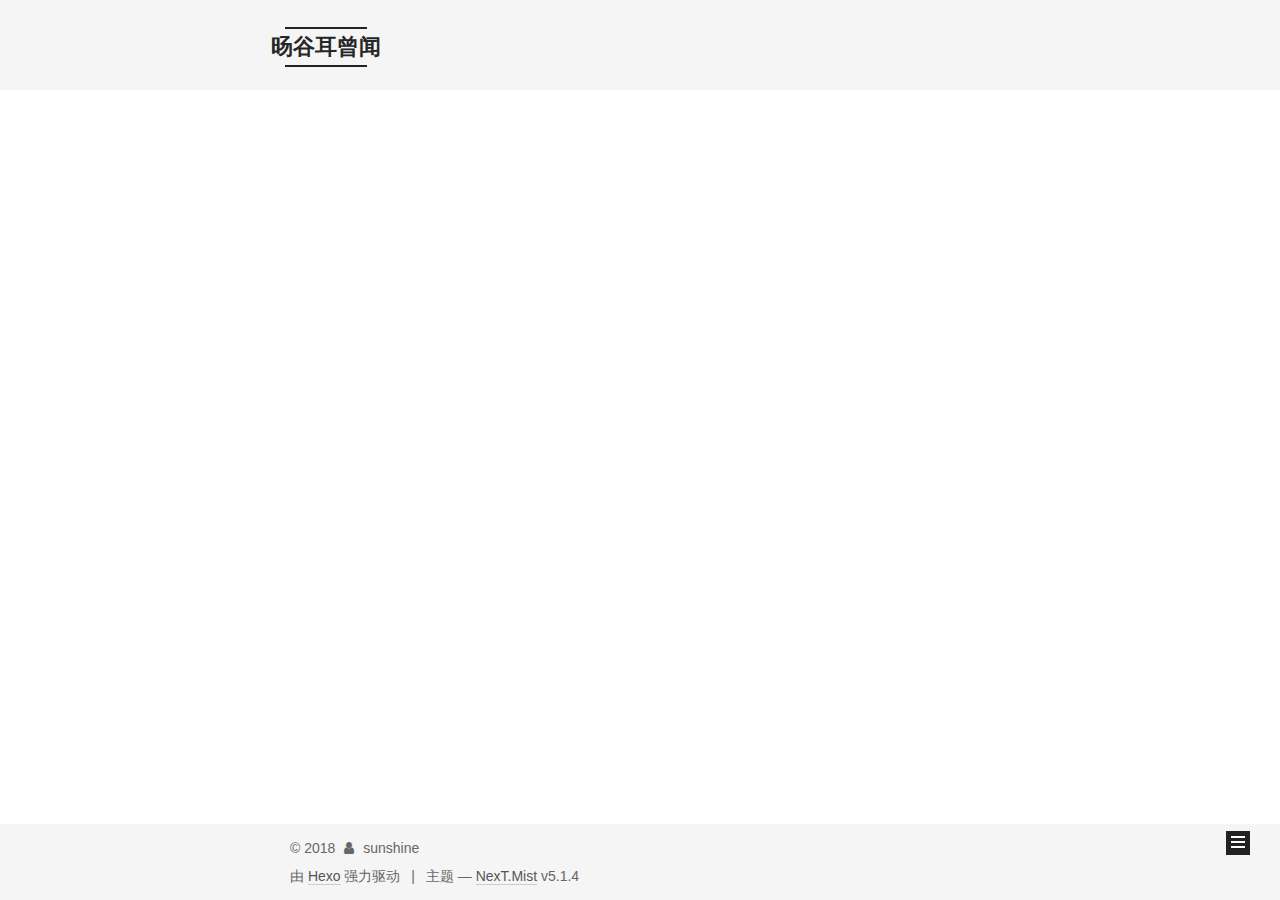
==== commit 36368fe2: "Site updated: 2018-02-07 15:02:48" ====
--- a/archives/index.html
+++ b/archives/index.html
@@ -80,12 +80,12 @@
 
 
 <meta property="og:type" content="website">
-<meta property="og:title" content="Hexo">
+<meta property="og:title" content="旸谷耳曾闻">
 <meta property="og:url" content="http://yoursite.com/archives/index.html">
-<meta property="og:site_name" content="Hexo">
+<meta property="og:site_name" content="旸谷耳曾闻">
 <meta property="og:locale" content="zh-Hans">
 <meta name="twitter:card" content="summary">
-<meta name="twitter:title" content="Hexo">
+<meta name="twitter:title" content="旸谷耳曾闻">
 
 
 
@@ -121,7 +121,7 @@
 
 
 
-  <title>归档 | Hexo</title>
+  <title>归档 | 旸谷耳曾闻</title>
   
 
 
@@ -151,7 +151,7 @@
     <div class="custom-logo-site-title">
       <a href="/"  class="brand" rel="start">
         <span class="logo-line-before"><i></i></span>
-        <span class="site-title">Hexo</span>
+        <span class="site-title">旸谷耳曾闻</span>
         <span class="logo-line-after"><i></i></span>
       </a>
     </div>
--- a/css/main.css
+++ b/css/main.css
@@ -1822,7 +1822,7 @@
   width: 4px;
   height: 4px;
   border-radius: 50%;
-  background: #6049bb;
+  background: #5ed2b9;
 }
 .links-of-blogroll {
   font-size: 13px;
